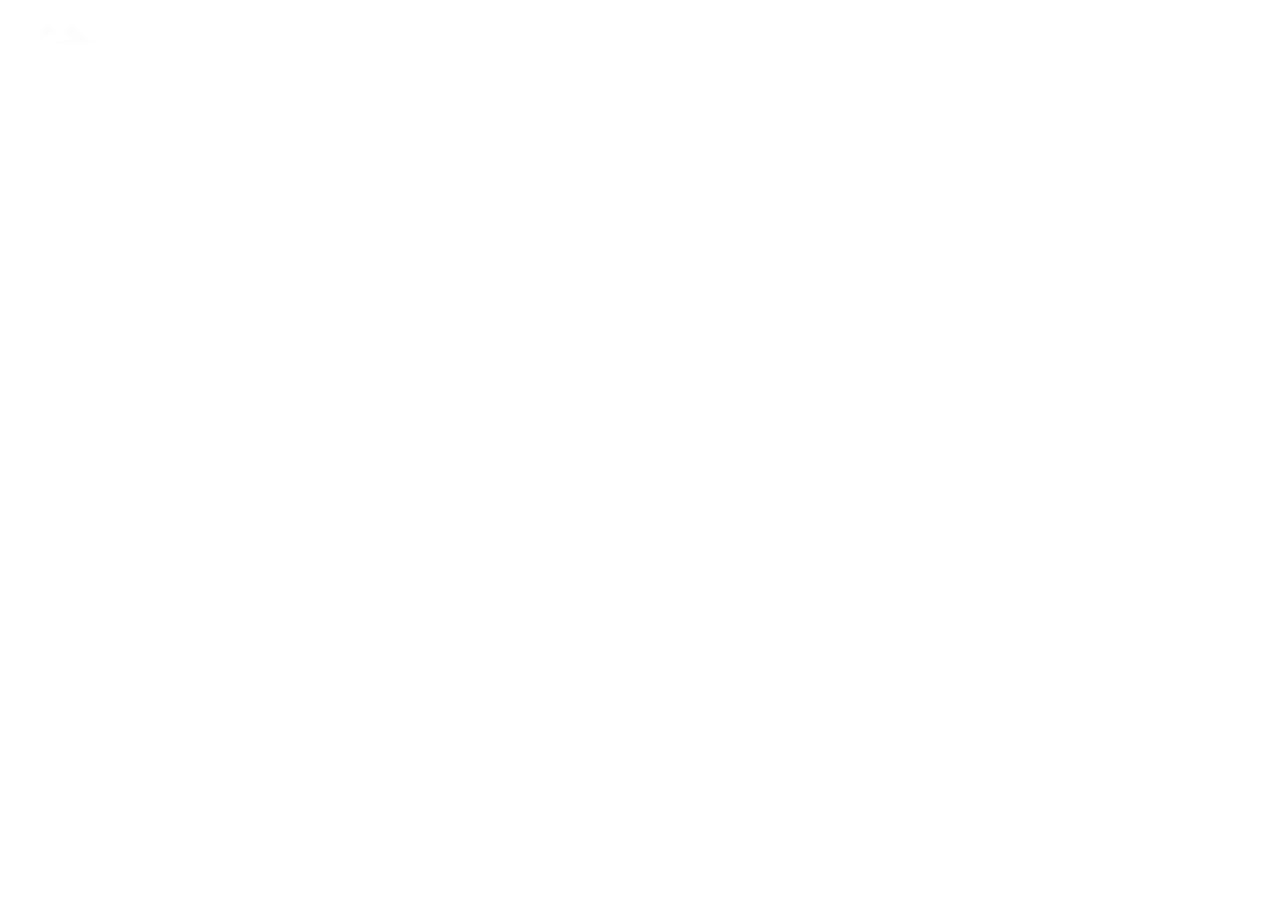
==== index.html @ 37aeb944 "feat(index): proba" ====
<!DOCTYPE html>
<html lang="en">
<head>
    <meta charset="UTF-8">
    <title>РумТимбет</title>
    <link rel="stylesheet" href="./style.css">
</head>
<body>
<section class="header-start-info">
    <header>
        <div class="header-container">
            <div class="header-logo">
                <img src="./assets/header/logo.svg" alt="РумТимбет Лого">
            </div>
        </div>
    </header>
<!--    <div class="start-info">-->
<!--        <div class="start-info-container">-->
<!--            <h1></h1>-->
<!--            <button></button>-->
<!--        </div>-->
<!--    </div>-->
</section>
</body>
</html>
---- style.css ----
* {
    margin: 0;
    padding: 0;
    box-sizing: border-box;
}

body {
    background-color: #fff;
    color: #0f1111;
    overflow: hidden;
}

@media screen and (min-width: 390px) {
    .header-start-info {
        background-image: url('./assets/header/background.svg');
        height: 600px;
        padding: 0 16px;
        width: 100%; /* Используйте % вместо фиксированной ширины */
        max-width: 390px; /* Это установит максимальную ширину в 390px */
    }

    .header-logo{
        padding: 20px 0 0;
    }
}
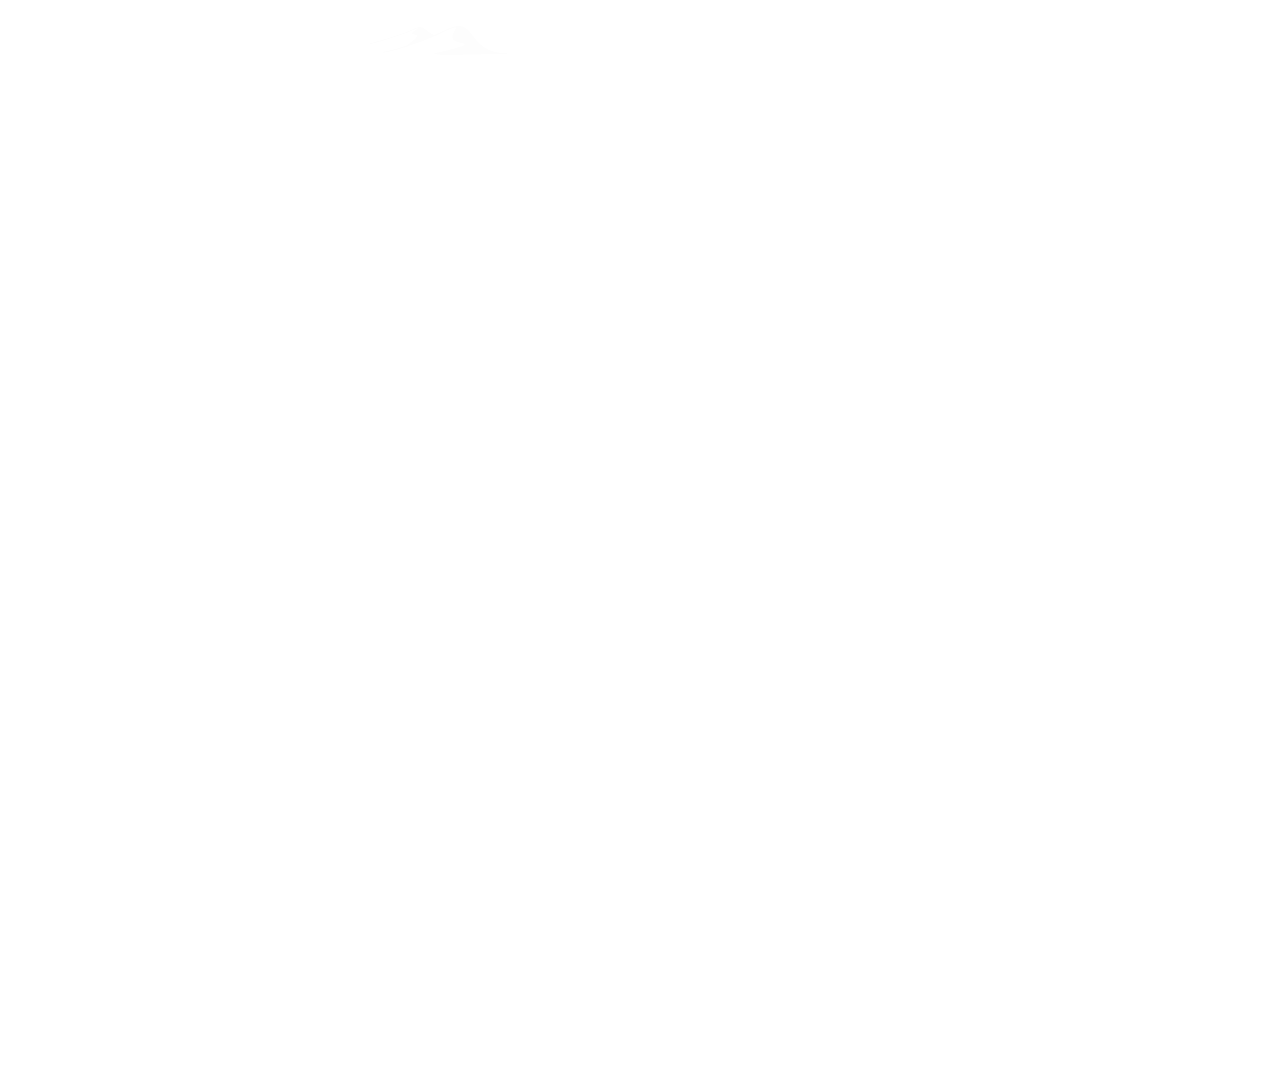
==== commit 31b137ee: "feat(index): add background" ====
--- a/index.html
+++ b/index.html
@@ -4,6 +4,9 @@
     <meta charset="UTF-8">
     <title>РумТимбет</title>
     <link rel="stylesheet" href="./style.css">
+    <link rel="preconnect" href="https://fonts.googleapis.com">
+    <link rel="preconnect" href="https://fonts.gstatic.com" crossorigin>
+    <link href="https://fonts.googleapis.com/css2?family=Nunito+Sans:ital,opsz,wght@0,6..12,200..1000;1,6..12,200..1000&display=swap" rel="stylesheet">
 </head>
 <body>
 <section class="header-start-info">
@@ -11,6 +14,19 @@
         <div class="header-container">
             <div class="header-logo">
                 <img src="./assets/header/logo.svg" alt="РумТимбет Лого">
+            </div>
+            <nav class="navbar-list-container">
+                <ul class="navbar-list">
+                    <li><a href="#">Главная</a></li>
+                    <li><a href="#">Про гида</a></li>
+                    <li><a href="#">Программа тура</a></li>
+                    <li><a href="#">Стоимость</a></li>
+                    <li><a href="#">Блог</a></li>
+                    <li><a href="#">Контакты</a></li>
+                </ul>
+            </nav>
+            <div>
+
             </div>
         </div>
     </header>
--- a/style.css
+++ b/style.css
@@ -8,18 +8,40 @@
     background-color: #fff;
     color: #0f1111;
     overflow: hidden;
+    height: 1080px;
+    width: 1920px;
 }
 
-@media screen and (min-width: 390px) {
     .header-start-info {
         background-image: url('./assets/header/background.svg');
-        height: 600px;
-        padding: 0 16px;
-        width: 100%; /* Используйте % вместо фиксированной ширины */
-        max-width: 390px; /* Это установит максимальную ширину в 390px */
+        height: 100vh;
+        padding: 0 370px;
+        width: 100%;
+    }
+
+    .header-container{
+        display: flex;
     }
 
     .header-logo{
-        padding: 20px 0 0;
+        padding-top: 16px;
+        margin-right: 200px;
     }
-}
+
+    .navbar-list-container ul li{
+        padding: 23px 12px;
+        list-style-type: none;
+
+    }
+
+    .navbar-list-container ul li a{
+        text-decoration: none;
+        color: #ffffff;
+        font-family: "Nunito Sans", sans-serif;
+    }
+
+    ul.navbar-list{
+        display: flex;
+    }
+
+
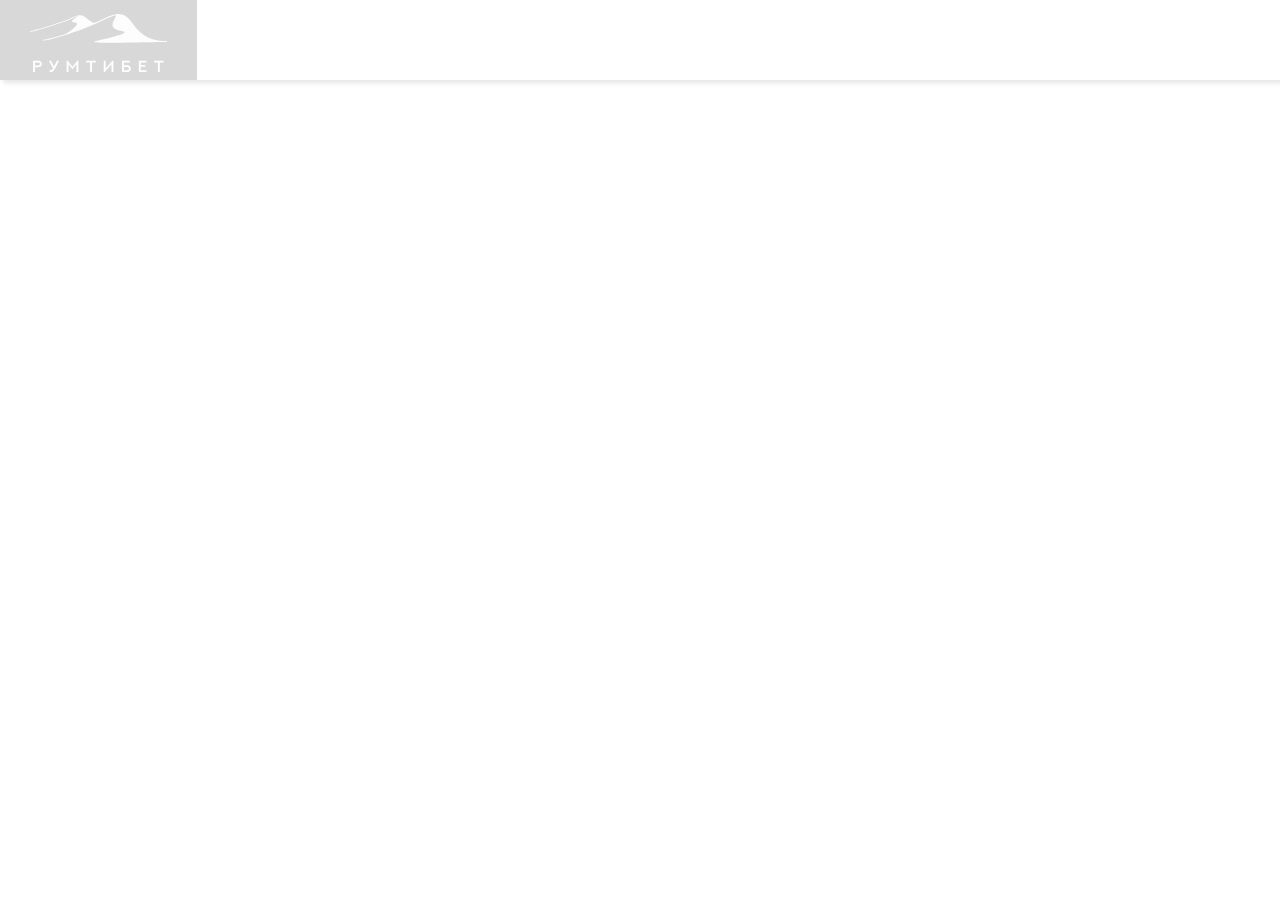
==== commit a9c27dd6: "feat(index): add header" ====
--- a/index.html
+++ b/index.html
@@ -1,41 +1,56 @@
 <!DOCTYPE html>
-<html lang="en">
+<html lang="en" xmlns="http://www.w3.org/1999/html">
 <head>
     <meta charset="UTF-8">
+    <meta http-equiv="X-UA-Compatible" content="IE=edge">
+    <meta name="viewport" content="width=device-width, initial-scale=1.0">
+    <link rel="stylesheet" href="style.css">
     <title>РумТимбет</title>
-    <link rel="stylesheet" href="./style.css">
-    <link rel="preconnect" href="https://fonts.googleapis.com">
-    <link rel="preconnect" href="https://fonts.gstatic.com" crossorigin>
-    <link href="https://fonts.googleapis.com/css2?family=Nunito+Sans:ital,opsz,wght@0,6..12,200..1000;1,6..12,200..1000&display=swap" rel="stylesheet">
 </head>
 <body>
-<section class="header-start-info">
-    <header>
-        <div class="header-container">
-            <div class="header-logo">
-                <img src="./assets/header/logo.svg" alt="РумТимбет Лого">
-            </div>
-            <nav class="navbar-list-container">
-                <ul class="navbar-list">
-                    <li><a href="#">Главная</a></li>
-                    <li><a href="#">Про гида</a></li>
-                    <li><a href="#">Программа тура</a></li>
-                    <li><a href="#">Стоимость</a></li>
-                    <li><a href="#">Блог</a></li>
-                    <li><a href="#">Контакты</a></li>
-                </ul>
-            </nav>
-            <div>
+<nav>
+    <ul class="sidebar">
+        <li onclick=hideSidebar()><a href="#">
+            <svg xmlns="http://www.w3.org/2000/svg" height="24px" viewBox="0 -960 960 960" width="24px" fill="#e8eaed"><path d="m256-200-56-56 224-224-224-224 56-56 224 224 224-224 56 56-224 224 224 224-56 56-224-224-224 224Z"/></svg>
+        </a></li>
+        <li><a href="#">Главная</a></li>
+        <li><a href="#">Про гида</a></li>
+        <li><a href="#">Программа тура</a></li>
+        <li><a href="#">Стоимость</a></li>
+        <li><a href="#">Блог</a></li>
+        <li><a href="#">Контакты</a></li>
+    </ul>
+    <ul>
+        <li><a href="#">
+            <svg width="137" height="72" viewBox="0 0 137 72" fill="none" xmlns="http://www.w3.org/2000/svg">
+                <path d="M4.96094 61.5078H8.10156C8.59375 61.5078 8.84375 61.4688 9.07031 61.375C9.60156 61.1562 10.0078 60.6875 10.0078 60.0312C10.0078 59.3828 9.61719 58.9062 9.07031 58.6797C8.84375 58.5859 8.60156 58.5391 8.09375 58.5391H4.96094V61.5078ZM4.96094 68H3.09375V56.7969H8.32812C9.19531 56.7969 9.76562 56.9453 10.25 57.2266C11.2188 57.75 11.8516 58.7578 11.8516 60.0234C11.8516 61.2578 11.2188 62.2812 10.2422 62.8125C9.75781 63.0859 9.19531 63.2422 8.32812 63.2422H4.96094V68ZM18.8687 56.7969H20.9547L24.0016 62.5391L26.9547 56.7969H29.0406L24.7359 64.8984C24.2047 65.8984 23.8609 66.4922 23.3609 67.0156C22.7828 67.6094 22.0797 68.0234 21.1422 68.0234C20.4781 68.0234 19.8297 67.8125 19.2672 67.4219L20.2203 65.8359C20.5016 66.0391 20.8297 66.1484 21.1656 66.1484C21.8219 66.1484 22.2203 65.7578 22.7281 64.8438C22.7359 64.8125 22.9859 64.3672 22.9859 64.3672L18.8687 56.7969ZM36.6281 56.7969H37.6359L42.4875 62.6328L47.3312 56.7969H48.3469V68H46.4719V60.3516L42.4875 65.2188L38.4953 60.3516V68H36.6281V56.7969ZM56.325 56.7891H65.7938V58.5391H61.9891V68H60.1141V58.5391H56.325V56.7891ZM81.5609 68V60.1797L74.7797 68H73.7641V56.7969H75.6391V64.6094C77.8969 62.0078 80.1547 59.3984 82.4203 56.7969H83.4359V68H81.5609ZM100.773 64.6719C100.773 65.9844 100.117 67.0234 99.1172 67.5703C98.625 67.8438 98.0391 68 97.1641 68H92.0312V56.7969H99.7578V58.5391H93.8984V61.3516H97.1641C98.0391 61.3516 98.625 61.5078 99.1094 61.7891C100.117 62.3281 100.773 63.3984 100.773 64.6719ZM98.9219 64.6719C98.9219 63.9688 98.5 63.4609 97.9375 63.2188C97.7031 63.125 97.4453 63.0781 96.9453 63.0781H93.8984V66.2656H96.9375C97.4531 66.2656 97.7109 66.2188 97.9375 66.1172C98.5078 65.8828 98.9219 65.3672 98.9219 64.6719ZM108.853 56.7969H116.502V58.5312H110.728V60.9922H115.205V62.7109H110.728V66.2656H116.502V68H108.853V56.7969ZM124.097 56.7891H133.566V58.5391H129.761V68H127.886V58.5391H124.097V56.7891Z" fill="white"/>
+                <mask id="mask0_1_165" style="mask-type:luminance" maskUnits="userSpaceOnUse" x="0" y="0" width="137" height="48">
+                    <path d="M137 0H0V48H137V0Z" fill="white"/>
+                </mask>
+                <g mask="url(#mask0_1_165)">
+                    <path d="M0.153499 27.9142C0.397899 27.8562 24.8152 22.0349 43.1998 13.8808C45.2449 12.9738 46.9008 12.4361 48.2956 12.1827C46.7329 13.7573 37.54 17.6827 44.882 18.3783C51.6186 19.0172 40.5214 27.0108 35.4343 29.917C22.0532 34.1597 13.3687 35.8259 13.2126 35.8555L13.3967 36.8371C13.4423 36.8284 14.2201 36.6793 15.6276 36.3679C23.0039 34.7354 47.7648 28.6221 76.1721 14.6517C80.1558 12.6925 83.4072 11.606 86.1436 11.2028C85.3414 15.3186 76.0532 24.42 90.8867 26.7182C104.416 28.8142 77.2846 34.1361 67.1729 36.8458C65.7145 37.2367 64.6097 37.5733 64.0327 37.8377C59.5683 39.8854 111.467 38.0435 134.676 37.9502C135.433 37.9769 136.206 37.9922 137 37.9922V36.9933C116.27 36.9933 108.928 27.5136 103.028 19.8966C96.8975 11.9809 92.0551 5.72774 75.7316 13.7553C71.9386 15.6195 68.1041 17.3982 64.2312 19.0902C60.8086 17.8722 58.7358 16.1204 56.9198 14.5827C53.5385 11.7195 51.0952 9.65046 42.9304 13.2725C24.6028 21.4006 0.243734 27.2086 0 27.2662L0.153499 27.9142Z" fill="#FDFDFD"/>
+                </g>
+            </svg>
+        </a></li>
+        <li class="hideOnMobile"><a href="#">Главная</a></li>
+        <li class="hideOnMobile"><a href="#">Про гида</a></li>
+        <li class="hideOnMobile"><a href="#">Программа тура</a></li>
+        <li class="hideOnMobile"><a href="#">Стоимость</a></li>
+        <li class="hideOnMobile"><a href="#">Блог</a></li>
+        <li class="hideOnMobile"><a href="#">Контакты</a></li>
+        <li class="menu-button" onclick=showSidebar()><a href="#"><svg xmlns="http://www.w3.org/2000/svg" height="26px" viewBox="0 -960 960 960" width="26px" fill="#e8eaed"><path d="M120-240v-80h720v80H120Zm0-200v-80h720v80H120Zm0-200v-80h720v80H120Z"/></svg></a></li>
+    </ul>
+</nav>
 
-            </div>
-        </div>
-    </header>
-<!--    <div class="start-info">-->
-<!--        <div class="start-info-container">-->
-<!--            <h1></h1>-->
-<!--            <button></button>-->
-<!--        </div>-->
-<!--    </div>-->
-</section>
+<script>
+    function showSidebar(){
+        const sidebar = document.querySelector('.sidebar');
+        sidebar.style.display = 'flex';
+    }
+    function hideSidebar(){
+        const sidebar = document.querySelector('.sidebar');
+        sidebar.style.display = 'none';
+    }
+</script>
 </body>
-</html>+</html>
--- a/style.css
+++ b/style.css
@@ -1,47 +1,78 @@
-* {
+*{
     margin: 0;
     padding: 0;
-    box-sizing: border-box;
 }
+body{
+    min-height: 100vh;
+    background-image: url("back.svg");
+    background-size: cover;
+    background-repeat: no-repeat;
+    background-position: center;
+    font-family: 'Segoe UI', Tahoma, Geneva, Verdana, sans-serif;
+}
+nav{
+    background-color: rgba(255, 255, 255, 0);
+    box-shadow: 3px 3px 5px rgba(0, 0, 0, 0.1);
 
-body {
-    background-color: #fff;
-    color: #0f1111;
-    overflow: hidden;
-    height: 1080px;
-    width: 1920px;
 }
-
-    .header-start-info {
-        background-image: url('./assets/header/background.svg');
-        height: 100vh;
-        padding: 0 370px;
-        width: 100%;
+nav ul{
+    width: 100%;
+    list-style: none;
+    display: flex;
+    justify-content: flex-end;
+    align-items: center;
+}
+nav li{
+    height: 80px;
+}
+nav a{
+    height: 100%;
+    padding: 0 30px;
+    text-decoration: none;
+    display: flex;
+    align-items: center;
+    color: white;
+}
+nav a:hover{
+    background-color: rgba(70, 70, 70, 0.21);
+}
+nav li:first-child{
+    margin-right: auto;
+}
+.sidebar{
+    position: fixed;
+    top: 0;
+    left: 0;
+    height: 100vh;
+    width: 250px;
+    z-index: 999;
+    background-color: #1A3E3E;
+    backdrop-filter: blur(10px);
+    box-shadow: -10px 0 10px rgba(0, 0, 0, 0.1);
+    display: none;
+    flex-direction: column;
+    align-items: flex-start;
+    justify-content: flex-start;
+}
+.sidebar li{
+    width: 100%;
+}
+.sidebar a{
+    width: 100%;
+}
+.menu-button{
+    display: none;
+}
+@media (max-width: 800px){
+    .hideOnMobile{
+        display: none;
     }
-
-    .header-container{
-        display: flex;
+    .menu-button{
+        display: block;
     }
-
-    .header-logo{
-        padding-top: 16px;
-        margin-right: 200px;
+}
+@media (max-width: 400px){
+    .sidebar{
+        width: 100%
     }
-
-    .navbar-list-container ul li{
-        padding: 23px 12px;
-        list-style-type: none;
-
-    }
-
-    .navbar-list-container ul li a{
-        text-decoration: none;
-        color: #ffffff;
-        font-family: "Nunito Sans", sans-serif;
-    }
-
-    ul.navbar-list{
-        display: flex;
-    }
-
-
+}
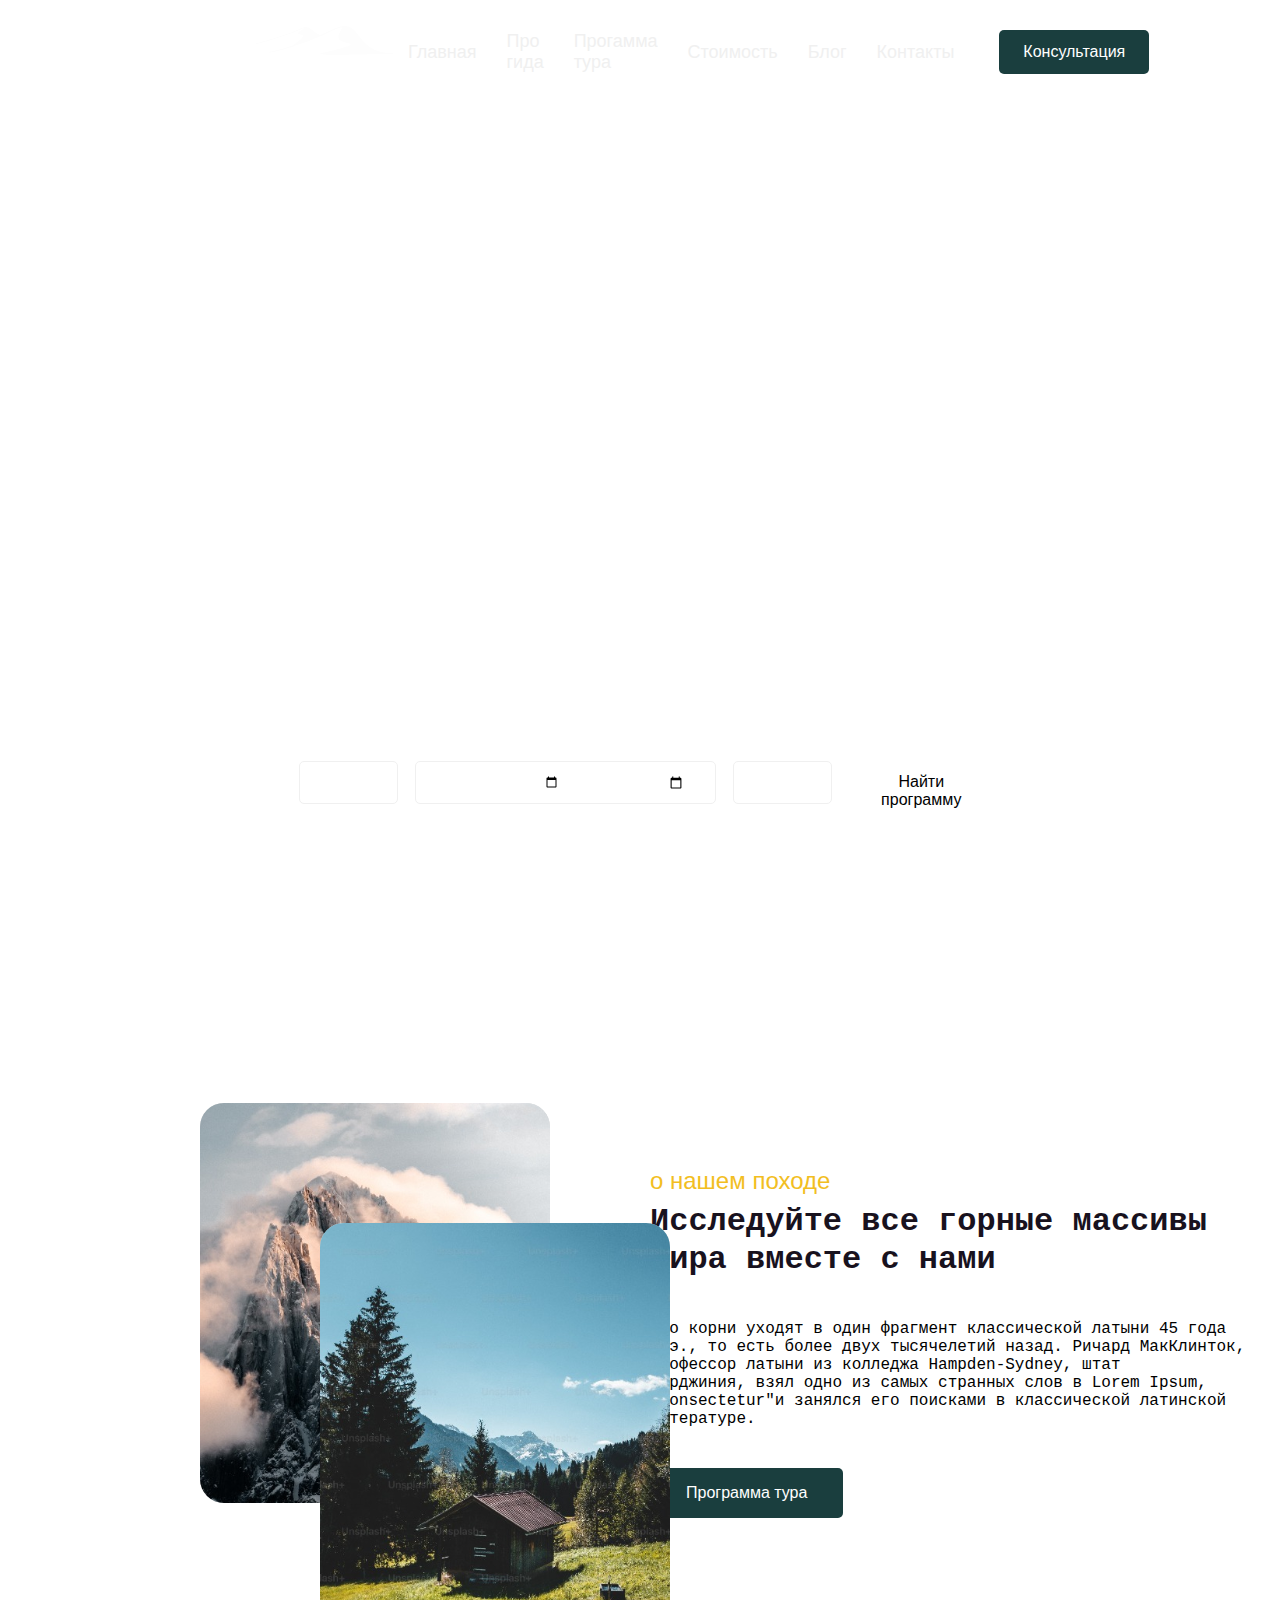
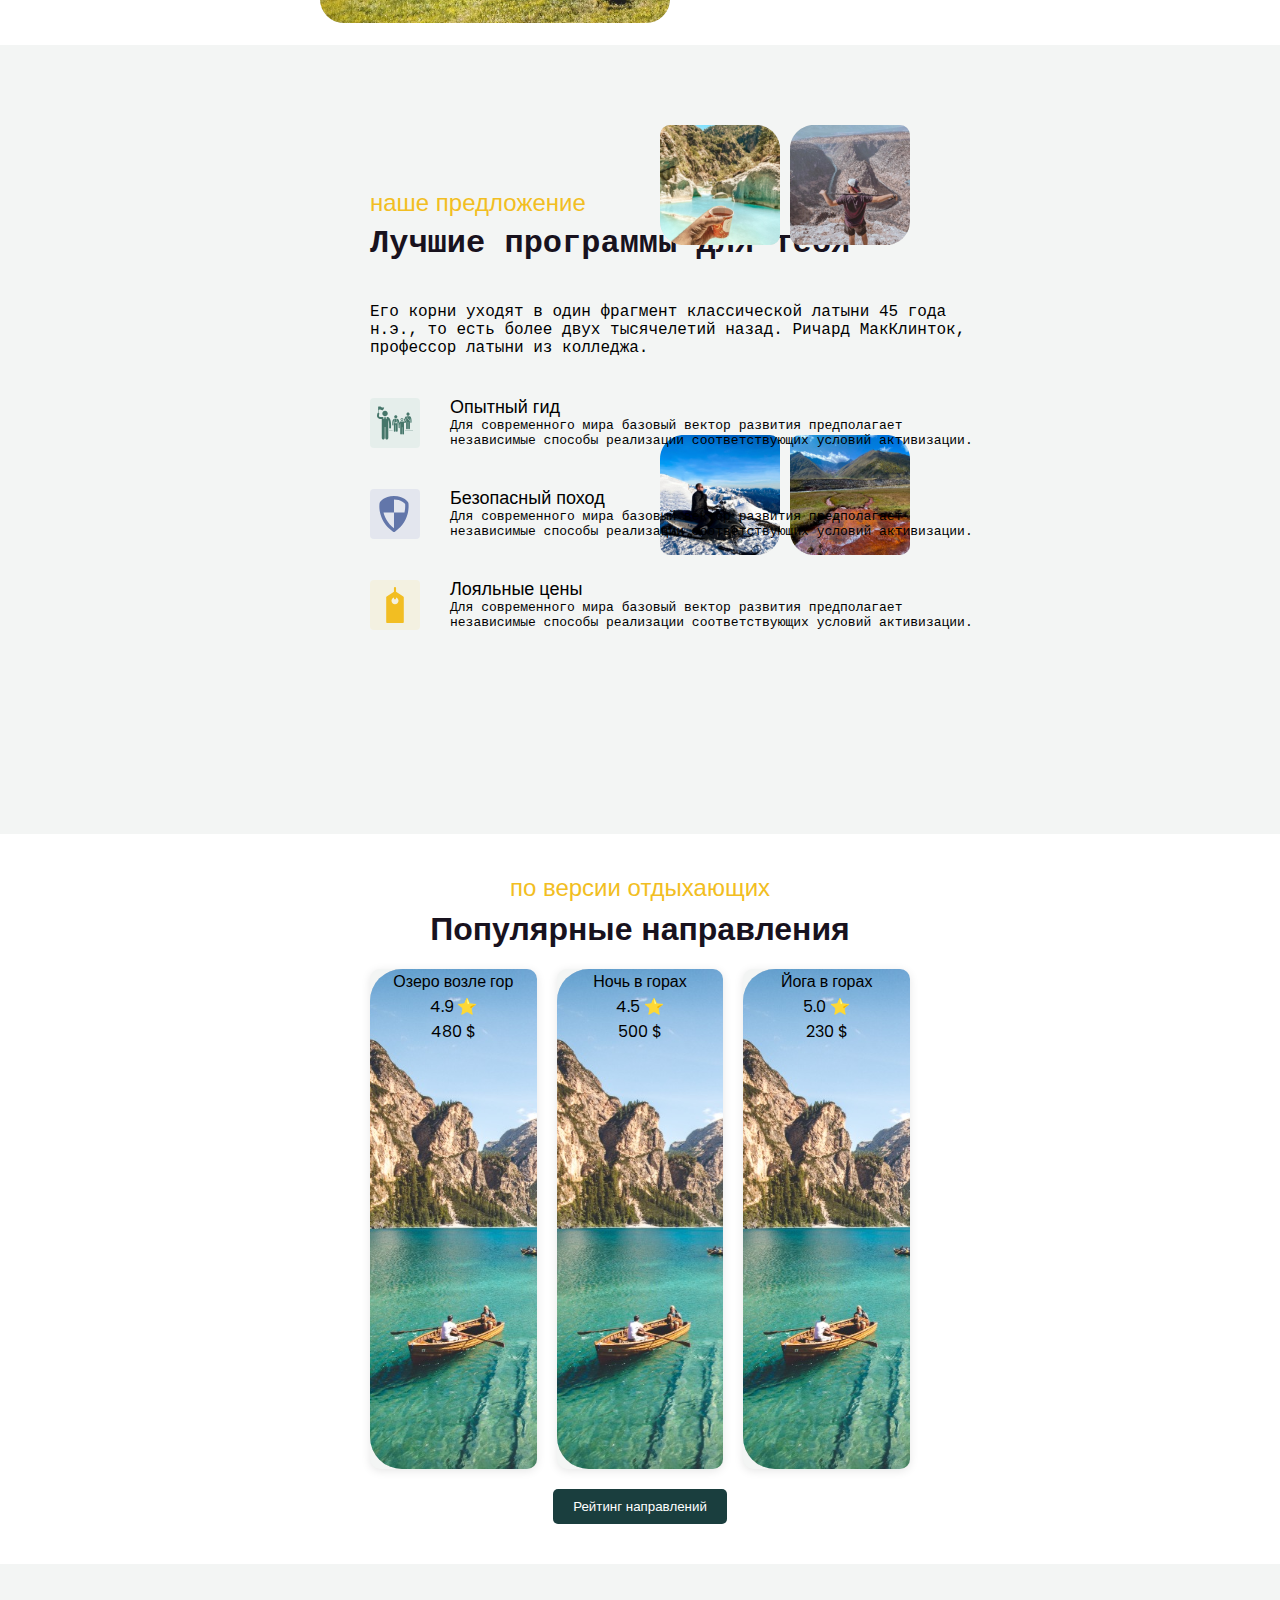
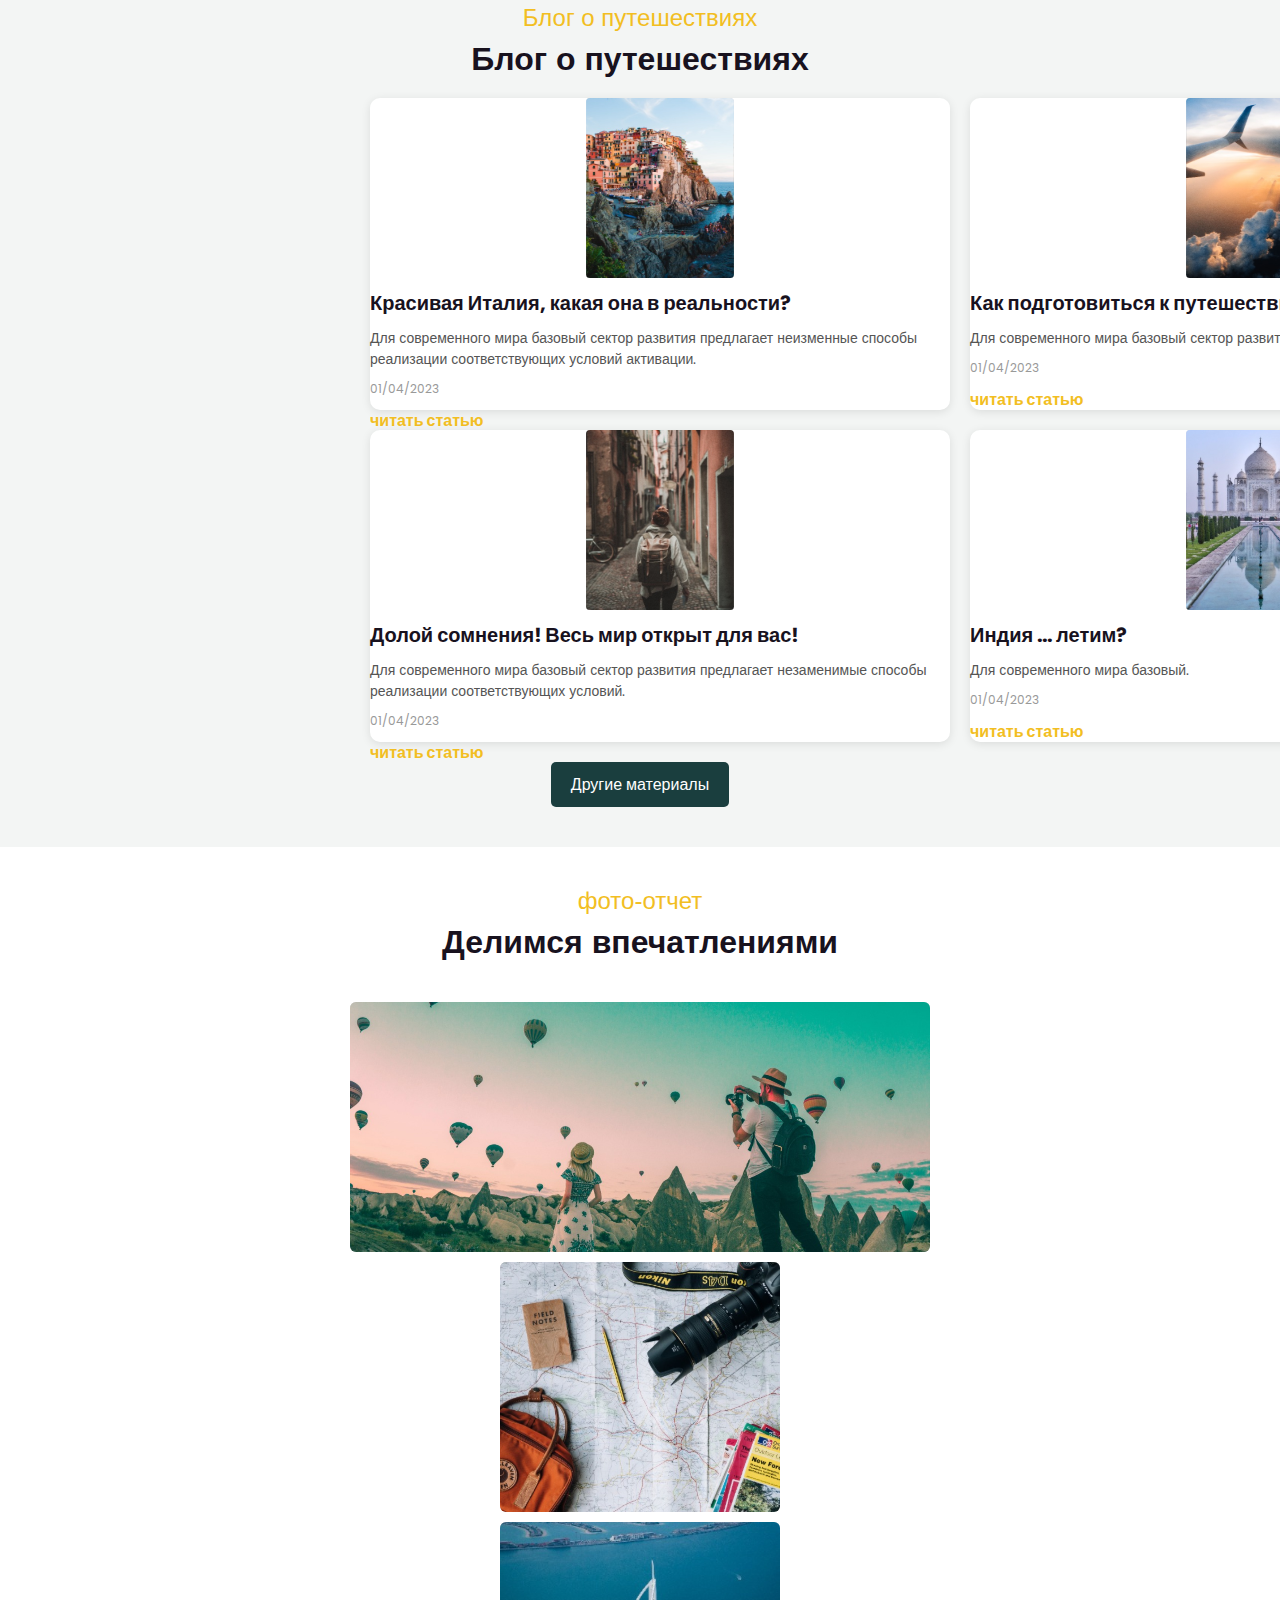
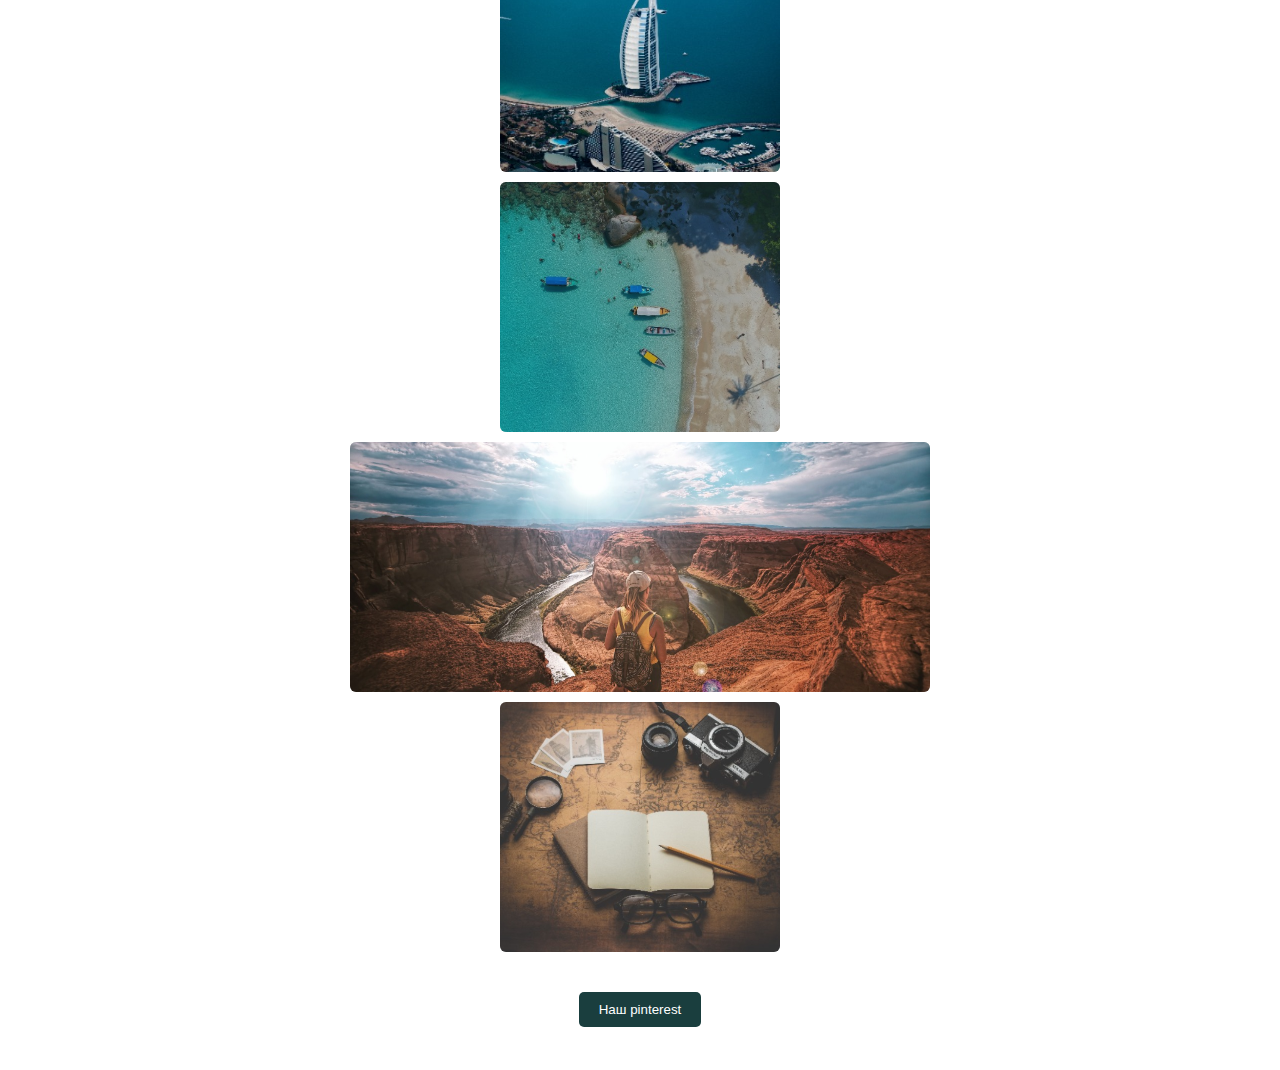
==== commit 1d303c30: "feat: add 5 block" ====
--- a/index.html
+++ b/index.html
@@ -8,49 +8,208 @@
     <title>РумТимбет</title>
 </head>
 <body>
-<nav>
-    <ul class="sidebar">
-        <li onclick=hideSidebar()><a href="#">
-            <svg xmlns="http://www.w3.org/2000/svg" height="24px" viewBox="0 -960 960 960" width="24px" fill="#e8eaed"><path d="m256-200-56-56 224-224-224-224 56-56 224 224 224-224 56 56-224 224 224 224-56 56-224-224-224 224Z"/></svg>
-        </a></li>
-        <li><a href="#">Главная</a></li>
-        <li><a href="#">Про гида</a></li>
-        <li><a href="#">Программа тура</a></li>
-        <li><a href="#">Стоимость</a></li>
-        <li><a href="#">Блог</a></li>
-        <li><a href="#">Контакты</a></li>
-    </ul>
-    <ul>
-        <li><a href="#">
-            <svg width="137" height="72" viewBox="0 0 137 72" fill="none" xmlns="http://www.w3.org/2000/svg">
-                <path d="M4.96094 61.5078H8.10156C8.59375 61.5078 8.84375 61.4688 9.07031 61.375C9.60156 61.1562 10.0078 60.6875 10.0078 60.0312C10.0078 59.3828 9.61719 58.9062 9.07031 58.6797C8.84375 58.5859 8.60156 58.5391 8.09375 58.5391H4.96094V61.5078ZM4.96094 68H3.09375V56.7969H8.32812C9.19531 56.7969 9.76562 56.9453 10.25 57.2266C11.2188 57.75 11.8516 58.7578 11.8516 60.0234C11.8516 61.2578 11.2188 62.2812 10.2422 62.8125C9.75781 63.0859 9.19531 63.2422 8.32812 63.2422H4.96094V68ZM18.8687 56.7969H20.9547L24.0016 62.5391L26.9547 56.7969H29.0406L24.7359 64.8984C24.2047 65.8984 23.8609 66.4922 23.3609 67.0156C22.7828 67.6094 22.0797 68.0234 21.1422 68.0234C20.4781 68.0234 19.8297 67.8125 19.2672 67.4219L20.2203 65.8359C20.5016 66.0391 20.8297 66.1484 21.1656 66.1484C21.8219 66.1484 22.2203 65.7578 22.7281 64.8438C22.7359 64.8125 22.9859 64.3672 22.9859 64.3672L18.8687 56.7969ZM36.6281 56.7969H37.6359L42.4875 62.6328L47.3312 56.7969H48.3469V68H46.4719V60.3516L42.4875 65.2188L38.4953 60.3516V68H36.6281V56.7969ZM56.325 56.7891H65.7938V58.5391H61.9891V68H60.1141V58.5391H56.325V56.7891ZM81.5609 68V60.1797L74.7797 68H73.7641V56.7969H75.6391V64.6094C77.8969 62.0078 80.1547 59.3984 82.4203 56.7969H83.4359V68H81.5609ZM100.773 64.6719C100.773 65.9844 100.117 67.0234 99.1172 67.5703C98.625 67.8438 98.0391 68 97.1641 68H92.0312V56.7969H99.7578V58.5391H93.8984V61.3516H97.1641C98.0391 61.3516 98.625 61.5078 99.1094 61.7891C100.117 62.3281 100.773 63.3984 100.773 64.6719ZM98.9219 64.6719C98.9219 63.9688 98.5 63.4609 97.9375 63.2188C97.7031 63.125 97.4453 63.0781 96.9453 63.0781H93.8984V66.2656H96.9375C97.4531 66.2656 97.7109 66.2188 97.9375 66.1172C98.5078 65.8828 98.9219 65.3672 98.9219 64.6719ZM108.853 56.7969H116.502V58.5312H110.728V60.9922H115.205V62.7109H110.728V66.2656H116.502V68H108.853V56.7969ZM124.097 56.7891H133.566V58.5391H129.761V68H127.886V58.5391H124.097V56.7891Z" fill="white"/>
-                <mask id="mask0_1_165" style="mask-type:luminance" maskUnits="userSpaceOnUse" x="0" y="0" width="137" height="48">
-                    <path d="M137 0H0V48H137V0Z" fill="white"/>
-                </mask>
-                <g mask="url(#mask0_1_165)">
-                    <path d="M0.153499 27.9142C0.397899 27.8562 24.8152 22.0349 43.1998 13.8808C45.2449 12.9738 46.9008 12.4361 48.2956 12.1827C46.7329 13.7573 37.54 17.6827 44.882 18.3783C51.6186 19.0172 40.5214 27.0108 35.4343 29.917C22.0532 34.1597 13.3687 35.8259 13.2126 35.8555L13.3967 36.8371C13.4423 36.8284 14.2201 36.6793 15.6276 36.3679C23.0039 34.7354 47.7648 28.6221 76.1721 14.6517C80.1558 12.6925 83.4072 11.606 86.1436 11.2028C85.3414 15.3186 76.0532 24.42 90.8867 26.7182C104.416 28.8142 77.2846 34.1361 67.1729 36.8458C65.7145 37.2367 64.6097 37.5733 64.0327 37.8377C59.5683 39.8854 111.467 38.0435 134.676 37.9502C135.433 37.9769 136.206 37.9922 137 37.9922V36.9933C116.27 36.9933 108.928 27.5136 103.028 19.8966C96.8975 11.9809 92.0551 5.72774 75.7316 13.7553C71.9386 15.6195 68.1041 17.3982 64.2312 19.0902C60.8086 17.8722 58.7358 16.1204 56.9198 14.5827C53.5385 11.7195 51.0952 9.65046 42.9304 13.2725C24.6028 21.4006 0.243734 27.2086 0 27.2662L0.153499 27.9142Z" fill="#FDFDFD"/>
-                </g>
+<section class="main-section">
+    <nav>
+        <input type="checkbox" id="sidebar-active">
+        <label for="sidebar-active" class="open-sidebar-button">
+            <svg xmlns="http://www.w3.org/2000/svg" height="32px" viewBox="0 -960 960 960" width="32px" fill="#000">
+                <path d="M120-240v-80h720v80H120Zm0-200v-80h720v80H120Zm0-200v-80h720v80H120Z"/>
             </svg>
-        </a></li>
-        <li class="hideOnMobile"><a href="#">Главная</a></li>
-        <li class="hideOnMobile"><a href="#">Про гида</a></li>
-        <li class="hideOnMobile"><a href="#">Программа тура</a></li>
-        <li class="hideOnMobile"><a href="#">Стоимость</a></li>
-        <li class="hideOnMobile"><a href="#">Блог</a></li>
-        <li class="hideOnMobile"><a href="#">Контакты</a></li>
-        <li class="menu-button" onclick=showSidebar()><a href="#"><svg xmlns="http://www.w3.org/2000/svg" height="26px" viewBox="0 -960 960 960" width="26px" fill="#e8eaed"><path d="M120-240v-80h720v80H120Zm0-200v-80h720v80H120Zm0-200v-80h720v80H120Z"/></svg></a></li>
-    </ul>
-</nav>
-
-<script>
-    function showSidebar(){
-        const sidebar = document.querySelector('.sidebar');
-        sidebar.style.display = 'flex';
-    }
-    function hideSidebar(){
-        const sidebar = document.querySelector('.sidebar');
-        sidebar.style.display = 'none';
-    }
-</script>
+        </label>
+
+        <div class="links-container">
+            <label for="sidebar-active" class="close-sidebar-button">
+                <svg xmlns="http://www.w3.org/2000/svg" height="32px" viewBox="0 -960 960 960" width="32px" fill="#000">
+                    <path d="m256-200-56-56 224-224-224-224 56-56 224 224 224-224 56 56-224 224 224 224-56 56-224-224-224 224Z"/>
+                </svg>
+            </label>
+
+            <a class="home-link" href="#">
+                <svg width="137" height="72" viewBox="0 0 137 72" fill="none" xmlns="http://www.w3.org/2000/svg">
+                    <path d="M4.96094 61.5078H8.10156C8.59375 61.5078 8.84375 61.4688 9.07031 61.375C9.60156 61.1562 10.0078 60.6875 10.0078 60.0312C10.0078 59.3828 9.61719 58.9062 9.07031 58.6797C8.84375 58.5859 8.60156 58.5391 8.09375 58.5391H4.96094V61.5078ZM4.96094 68H3.09375V56.7969H8.32812C9.19531 56.7969 9.76562 56.9453 10.25 57.2266C11.2188 57.75 11.8516 58.7578 11.8516 60.0234C11.8516 61.2578 11.2188 62.2812 10.2422 62.8125C9.75781 63.0859 9.19531 63.2422 8.32812 63.2422H4.96094V68ZM18.8687 56.7969H20.9547L24.0016 62.5391L26.9547 56.7969H29.0406L24.7359 64.8984C24.2047 65.8984 23.8609 66.4922 23.3609 67.0156C22.7828 67.6094 22.0797 68.0234 21.1422 68.0234C20.4781 68.0234 19.8297 67.8125 19.2672 67.4219L20.2203 65.8359C20.5016 66.0391 20.8297 66.1484 21.1656 66.1484C21.8219 66.1484 22.2203 65.7578 22.7281 64.8438C22.7359 64.8125 22.9859 64.3672 22.9859 64.3672L18.8687 56.7969ZM36.6281 56.7969H37.6359L42.4875 62.6328L47.3312 56.7969H48.3469V68H46.4719V60.3516L42.4875 65.2188L38.4953 60.3516V68H36.6281V56.7969ZM56.325 56.7891H65.7938V58.5391H61.9891V68H60.1141V58.5391H56.325V56.7891ZM81.5609 68V60.1797L74.7797 68H73.7641V56.7969H75.6391V64.6094C77.8969 62.0078 80.1547 59.3984 82.4203 56.7969H83.4359V68H81.5609ZM100.773 64.6719C100.773 65.9844 100.117 67.0234 99.1172 67.5703C98.625 67.8438 98.0391 68 97.1641 68H92.0312V56.7969H99.7578V58.5391H93.8984V61.3516H97.1641C98.0391 61.3516 98.625 61.5078 99.1094 61.7891C100.117 62.3281 100.773 63.3984 100.773 64.6719ZM98.9219 64.6719C98.9219 63.9688 98.5 63.4609 97.9375 63.2188C97.7031 63.125 97.4453 63.0781 96.9453 63.0781H93.8984V66.2656H96.9375C97.4531 66.2656 97.7109 66.2188 97.9375 66.1172C98.5078 65.8828 98.9219 65.3672 98.9219 64.6719ZM108.853 56.7969H116.502V58.5312H110.728V60.9922H115.205V62.7109H110.728V66.2656H116.502V68H108.853V56.7969ZM124.097 56.7891H133.566V58.5391H129.761V68H127.886V58.5391H124.097V56.7891Z" fill="white"/>
+                    <mask id="mask0_1_165" style="mask-type:luminance" maskUnits="userSpaceOnUse" x="0" y="0" width="137" height="48">
+                        <path d="M137 0H0V48H137V0Z" fill="white"/>
+                    </mask>
+                    <g mask="url(#mask0_1_165)">
+                        <path d="M0.153499 27.9142C0.397899 27.8562 24.8152 22.0349 43.1998 13.8808C45.2449 12.9738 46.9008 12.4361 48.2956 12.1827C46.7329 13.7573 37.54 17.6827 44.882 18.3783C51.6186 19.0172 40.5214 27.0108 35.4343 29.917C22.0532 34.1597 13.3687 35.8259 13.2126 35.8555L13.3967 36.8371C13.4423 36.8284 14.2201 36.6793 15.6276 36.3679C23.0039 34.7354 47.7648 28.6221 76.1721 14.6517C80.1558 12.6925 83.4072 11.606 86.1436 11.2028C85.3414 15.3186 76.0532 24.42 90.8867 26.7182C104.416 28.8142 77.2846 34.1361 67.1729 36.8458C65.7145 37.2367 64.6097 37.5733 64.0327 37.8377C59.5683 39.8854 111.467 38.0435 134.676 37.9502C135.433 37.9769 136.206 37.9922 137 37.9922V36.9933C116.27 36.9933 108.928 27.5136 103.028 19.8966C96.8975 11.9809 92.0551 5.72774 75.7316 13.7553C71.9386 15.6195 68.1041 17.3982 64.2312 19.0902C60.8086 17.8722 58.7358 16.1204 56.9198 14.5827C53.5385 11.7195 51.0952 9.65046 42.9304 13.2725C24.6028 21.4006 0.243734 27.2086 0 27.2662L0.153499 27.9142Z" fill="#FDFDFD"/>
+                    </g>
+                </svg>
+            </a>
+            <a href="#">Главная</a>
+            <a href="#">Про гида</a>
+            <a href="#">Прогамма тура</a>
+            <a href="#">Стоимость</a>
+            <a href="#">Блог</a>
+            <a href="#">Контакты</a>
+           <button id="header-button">Консультация</button>
+        </div>
+    </nav>
+    <div class="start-info-container">
+        <h1><pre>НАСЛАДИСЬ ПРОГУЛКОЙ В ГОРАХ
+С КОМАНДОЙ ЕДИНОМЫШЛЕННИКОВ</pre></h1>
+        <div class="search-program-container">
+            <div class="flex-row">
+                <div class="form-group">
+                    <select id="location" class="form-select" aria-label="Пример выбора по умолчанию">
+                        <option selected>Локация для тура</option>
+                        <option value="1">Великобритания</option>
+                        <option value="2">Россия</option>
+                        <option value="3">США</option>
+                    </select>
+                    <label for="location">Выберите из списка:</label>
+                </div>
+
+                <div class="form-group">
+                    <div class="form-date" id="start" class="diapason">
+                        <input placeholder="дд.мм.гг" type="date" name="trip-start"/>
+                        <input placeholder="дд.мм.гг" type="date" name="trip-start" />
+                    </div>
+                    <label for="start">Укажите диапазон:</label>
+                </div>
+
+                <div class="form-group">
+                    <select id="partner" class="form-select" aria-label="Пример выбора по умолчанию">
+                        <option selected>Участники</option>
+                        <option value="1">4</option>
+                        <option value="2">5</option>
+                        <option value="3">6</option>
+                    </select>
+                    <label for="partner">Минимум 4 человека:</label>
+                </div>
+
+                <button id="search-program-button">Найти программу</button>
+            </div>
+        </div>
+
+    </div>
+</section>
+<section class="about-our-trip">
+    <div class="container">
+        <div class="about-image-container">
+            <img id="about-image-1" src="about-image-1.svg" alt="Фото 1">
+            <img id="about-image-2" src="about-image-2.svg" alt="Фото 2">
+        </div>
+        <div class="about-text-container">
+            <h3 class="yellow-heading">о нашем походе</h3>
+            <h2 class="black-heading"><pre>Исследуйте все горные массивы
+мира вместе с нами</pre></h2>
+            <p  class="black-paragraph"><pre>Его корни уходят в один фрагмент классической латыни 45 года
+н.э., то есть более двух тысячелетий назад. Ричард МакКлинток,
+профессор латыни из колледжа Hampden-Sydney, штат
+Вирджиния, взял одно из самых странных слов в Lorem Ipsum,
+"consectetur"и занялся его поисками в классической латинской
+литературе.</pre></p>
+            <button id="tour-program-button">Программа тура</button>
+        </div>
+    </div>
+</section>
+<section class="our-offer">
+    <div class="container">
+        <div class="our-offer-text-container">
+            <h3 class="yellow-heading">наше предложение</h3>
+            <h2 class="black-heading"><pre>Лучшие программы для тебя</pre></h2>
+            <p class="black-paragraph"><pre>Его корни уходят в один фрагмент классической латыни 45 года
+н.э., то есть более двух тысячелетий назад. Ричард МакКлинток,
+профессор латыни из колледжа.</pre></p>
+            <ul class="offer-items">
+                <li class="offer-item">
+                    <img src="list-icon-1.svg" alt="icon-list-1">
+                    <span>Опытный гид</span><br/>
+                    <pre>Для современного мира базовый вектор развития предполагает
+независимые способы реализации соответствующих условий активизации.</pre>
+                </li>
+                <li class="offer-item">
+                    <img src="list-icon-2.svg" alt="icon-list-2">
+                    <span>Безопасный поход</span><br/>
+                    <pre>Для современного мира базовый вектор развития предполагает
+независимые способы реализации соответствующих условий активизации.</pre>
+                </li>
+                <li class="offer-item">
+                    <img src="list-icon-3.svg" alt="icon-list-3">
+                    <span>Лояльные цены</span><br/>
+                    <pre>Для современного мира базовый вектор развития предполагает
+независимые способы реализации соответствующих условий активизации.</pre>
+                </li>
+            </ul>
+        </div>
+        <div class="our-offer-image-container">
+            <img id="our-offer-image-1" src="our-offer-image-1.svg" alt="Фото 1">
+            <img id="our-offer-image-2" src="our-offer-image-2.svg" alt="Фото 2">
+            <img id="our-offer-image-3" src="our-offer-image-3.svg" alt="Фото 3">
+            <img id="our-offer-image-4" src="our-offer-image-4.svg" alt="Фото 4">
+        </div>
+    </div>
+</section>
+<section class="popular-directions-container">
+    <h3  class="yellow-heading">по версии отдыхающих</h3>
+    <h2 class="black-heading">Популярные направления</h2>
+    <div class="container">
+        <div class="card" id="card-1">
+            <div>Озеро возле гор</div>
+            <div class="rating">4.9 ⭐</div>
+            <div>480 $</div>
+        </div>
+        <div class="card" id="card-2">
+            <div>Ночь в горах</div>
+            <div class="rating">4.5 ⭐</div>
+            <div>500 $</div>
+        </div>
+        <div class="card" id="card-3">
+            <div>Йога в горах</div>
+            <div class="rating">5.0 ⭐</div>
+            <div>230 $</div>
+        </div>
+    </div>
+    <button id="popular-directions-button">Рейтинг направлений</button>
+</section>
+<section class="blog">
+    <h3  class="yellow-heading">Блог о путешествиях</h3>
+    <h2 class="black-heading">Блог о путешествиях</h2>
+    <div class="blog-posts">
+        <div class="post">
+            <img src="blog-photo-1.svg" alt="Красивая Италия">
+            <h3>Красивая Италия, какая она в реальности?</h3>
+            <p>Для современного мира базовый сектор развития предлагает неизменные способы реализации соответствующих условий активации.</p>
+            <span>01/04/2023</span>
+            <a href="#">читать статью</a>
+        </div>
+        <div class="post">
+            <img src="blog-photo-2.svg" alt="Подготовка к путешествию">
+            <h3>Как подготовиться к путешествию в одиночку?</h3>
+            <p>Для современного мира базовый сектор развития предполагает.</p>
+            <span>01/04/2023</span>
+            <a href="#">читать статью</a>
+        </div>
+        <div class="post">
+            <img src="blog-photo-3.svg" alt="Долой сомнения">
+            <h3>Долой сомнения! Весь мир открыт для вас!</h3>
+            <p>Для современного мира базовый сектор развития предлагает незаменимые способы реализации соответствующих условий.</p>
+            <span>01/04/2023</span>
+            <a href="#">читать статью</a>
+        </div>
+        <div class="post">
+            <img src="blog-photo-4.svg" alt="Индия ... летим?">
+            <h3>Индия ... летим?</h3>
+            <p>Для современного мира базовый.</p>
+            <span>01/04/2023</span>
+            <a href="#">читать статью</a>
+        </div>
+    </div>
+    <a href="#" class="more-materials">Другие материалы</a>
+</section>
+<section class="photo-gallery">
+    <h3  class="yellow-heading">фото-отчет</h3>
+    <h2 class="black-heading">Делимся впечатлениями</h2>
+    <div class="gallery">
+        <img src="gallery-photo-1.svg" alt="Image 1">
+        <img src="gallery-photo-2.svg" alt="Image 2">
+        <img src="gallery-photo-3.svg" alt="Image 3">
+        <img src="gallery-photo-4.svg" alt="Image 4">
+        <img src="gallery-photo-5.svg" alt="Image 5">
+        <img src="gallery-photo-6.svg" alt="Image 6">
+    </div>
+    <button id="pinterest-button">Наш pinterest</button>
+</section>
 </body>
 </html>
+
--- a/style.css
+++ b/style.css
@@ -1,78 +1,553 @@
-*{
+@import url('https://fonts.googleapis.com/css?family=Poppins');
+@font-face {
+    font-family: 'NEXT ART Bold';
+    font-style: normal;
+    font-weight: normal;
+    src: local('NEXT ART Bold'), url('NEXT ART_Bold.woff') format('woff');
+}
+
+:root {
+    --color-1: rgba(15, 16, 22, 0);
+    --color-2: #1A3E3E;
+    --text-color: #f0f0f0;
+    --accent-color: #f2be22;
+}
+
+* {
     margin: 0;
     padding: 0;
 }
-body{
+
+html {
+    font-size: 12pt;
+    font-family: Poppins, Segoe UI, Tahoma, sans-serif;
+}
+
+body {
+    margin: 0;
+    padding: 0;
+}
+
+.main-section {
     min-height: 100vh;
     background-image: url("back.svg");
     background-size: cover;
     background-repeat: no-repeat;
     background-position: center;
-    font-family: 'Segoe UI', Tahoma, Geneva, Verdana, sans-serif;
-}
-nav{
+    padding-left: clamp(16px, 20vw, 370px);
+    padding-right: clamp(16px, 20vw, 370px);
+    height: 925px;
+}
+
+nav {
+    height: 72px;
+    background-color: var(--color-1);
+    display: flex;
+    justify-content: flex-end;
+    align-items: center;
+    padding: 16px 0;
+    font-family: 'Nunito Sans', sans-serif;
+    font-size: 18px;
+}
+
+.links-container {
+    height: 100%;
+    width: 100%;
+    display: flex;
+    flex-direction: row;
+    align-items: center;
+}
+
+nav a {
+    height: 100%;
+    padding: 0 15px;
+    display: flex;
+    align-items: center;
+    text-decoration: none;
+    color: var(--text-color);
+}
+
+nav a:hover {
+    color: var(--accent-color);
+}
+
+nav .home-link {
+    margin-right: auto;
+    padding: 0;
+}
+
+nav svg {
+    fill: var(--text-color);
+}
+
+#sidebar-active {
+    display: none;
+}
+
+.open-sidebar-button,
+.close-sidebar-button {
+    display: none;
+}
+
+#header-button {
+    height: 60%;
+    width: clamp(16px, 20vw, 157px);
+    padding: 12px 24px;
+    background-color: #1A3E3E;
+    border: none;
+    color: #ffffff;
+    font-family: "Nunito Sans", sans-serif;
+    font-weight: 500;
+    font-size: 16px;
+    margin-left: 30px;
+    border-radius: 5px;
+}
+
+.start-info-container {
+    padding-top: 416px;
+    height: auto;
+}
+
+.start-info-container h1 pre {
+    color: white;
+    font-size: 50px;
+    line-height: 80px;
+    text-align: left;
+    font-family: "NEXT ART Bold", sans-serif;
+}
+
+.search-program-container {
+    background-color: rgba(255, 255, 255, 0.2);
+    margin-top: 41px;
+    border-radius: 10px;
+    padding: 40px 43px;
+    display: flex;
+    flex-direction: column;
+    align-items: center;
+    justify-content: space-between; /* Добавлено */
+    gap: 24px; /* Оставлено */
+    color: white;
+    font-family: "Nunito Sans Bold", sans-serif;
+}
+
+.flex-row {
+    display: flex;
+    gap: 30px; /* Увеличено для более равномерного расположения */
+    align-items: flex-start;
+    justify-content: space-between; /* Равномерное распределение */
+    width: 100%;
+}
+
+.form-group {
+    display: flex;
+    flex-direction: column;
+    align-items: center;
+    justify-content: flex-start;
+    width: 100%;
+}
+
+.form-date {
+    display: flex;
+    flex-direction: row;
+    align-items: center;
+    justify-content: center;
+}
+
+.form-group select,
+.form-group .form-date,
+#search-program-button {
+    width: 100%;
+    padding: 12px;
+    border-radius: 5px;
+    border: 1px solid #f0f0f0;
     background-color: rgba(255, 255, 255, 0);
-    box-shadow: 3px 3px 5px rgba(0, 0, 0, 0.1);
-
-}
-nav ul{
+    color: white;
+    font-family: "Nunito Sans Bold", sans-serif;
+}
+
+#start input {
+    background-color: rgba(255, 255, 255, 0);
+    border: none;
+    padding-right: 5px;
+    color: white;
+}
+
+label {
+    margin-top: 8px;
+    text-align: center;
+    color: white;
+    font-family: "Nunito Sans Bold", sans-serif;
+}
+
+#search-program-button {
+    background-color: #ffffff;
+    color: #000000;
+    font-size: 16px;
+    cursor: pointer;
+    border: none;
+    transition: background-color 0.3s ease;
+}
+#search-program-button:hover {
+    background-color: var(--color-2);
+    color: #ffffff;
+    border: 1px white solid;
+}
+
+.about-our-trip {
+    margin: 0;
+    padding: 0;
+    background-color: white;
+    height: auto;
+}
+
+.about-our-trip .container {
+    margin: 0 370px;
+    padding: 178px 0 22px;
+    display: flex;
+    flex-direction: row;
+    height: 100%;
+}
+
+.about-image-container {
+    display: flex;
+    flex-direction: column;
+    align-items: center;
+    width: 50%;
+}
+#about-image-1 {
+    margin-bottom: -150px;
+    z-index: 0;
+    margin-left: -240px;
+}
+
+#about-image-2 {
+    z-index: 1;
+    margin-top: -130px;
+}
+.about-text-container {
+    width: 50%;
+    padding: 64px 0;
+}
+.yellow-heading {
+    font-weight: 400;
+    color: #f2be22;
+    font-family: "Nunito Sans Regular", sans-serif;
+    font-size: 24px;
+    margin-bottom: 8px;
+}
+.black-heading {
+    font-weight: 800;
+    color: #18121E;
+    font-family: "Nunito Sans ExtraBold", sans-serif;
+    font-size: 32px;
+    line-height: 120%;
+    margin-bottom: 40px;
+}
+.black-paragraph {
+    font-weight: 400;
+    color: #18121E;
+    font-family: "Nunito Sans Regular", sans-serif;
+    font-size: 18px;
+    line-height: 150%;
+    margin-bottom: 40px;
+}
+#tour-program-button {
+    background-color: var(--color-2);
+    padding: 16px 36px;
+    margin-top: 40px;
+    color: #ffffff;
+    font-size: 16px;
+    cursor: pointer;
+    border-radius: 5px;
+    border: none;
+    display: flex;
+    justify-content: center;
+    font-family: "Nunito Sans SemiBold", sans-serif;
+}
+#tour-program-button:hover {
+    background-color: white;
+    color: #000000;
+    border: 1px black solid;
+}
+.our-offer {
+    margin: 0;
+    padding: 0;
+    background-color: #F3F5F4;
+    height: auto;
+}
+.our-offer .container {
+    margin: 0 370px;
+    padding: 80px 0 100px;
+    display: flex;
+    flex-direction: row;
+    height: 100%;
+}
+.our-offer-text-container {
+    width: 50%;
+    padding: 64px 0;
+}
+
+.our-offer-image-container {
+    display: grid;
+    width: 50%; /* Занимает половину контейнера */
+    grid-template-columns: repeat(2, 1fr); /* 2 колонки */
+    grid-template-rows: repeat(2, 1fr); /* 2 строки */
+    gap: 10px; /* Зазор между изображениями */
+}
+
+.our-offer-image-container img {
     width: 100%;
-    list-style: none;
-    display: flex;
-    justify-content: flex-end;
-    align-items: center;
-}
-nav li{
-    height: 80px;
-}
-nav a{
-    height: 100%;
-    padding: 0 30px;
+    height: auto;
+    border-radius: 10px;
+}
+
+.offer-items {
+    list-style-type: none;
+    margin-top: 40px;
+}
+
+.offer-item {
+    font-family: "Nunito Sans Regular", sans-serif;
+    font-size: 13px;
+    position: relative; /* Делаем позицию относительной для иконки */
+    padding-left: 80px; /* Увеличено до 40px для отступа текста */
+    padding-bottom: 40px; /* Добавляем отступ между элементами списка */
+}
+
+.offer-item img {
+    position: absolute; /* Делаем иконку абсолютной относительно родителя */
+    left: 0; /* Выравниваем иконку по левому краю */
+    top: 50%; /* Выравниваем иконку по вертикали */
+    transform: translateY(-50%); /* Центрируем иконку по вертикали */
+    padding-bottom: 40px;
+}
+
+
+.offer-item span {
+    font-family: "Nunito Sans Bold", sans-serif;
+    font-size: 18px;
+}
+
+.popular-directions-container {
+    text-align: center;
+    padding: 40px 0; /* Отступы сверху и снизу для секции */
+    background-color: #ffffff; /* Белый фон для секции */
+    margin: 0 370px; /* Отступы слева и справа */
+}
+
+.popular-directions-container h2 {
+    margin-bottom: 20px; /* Отступ между заголовком и карточками */
+}
+
+.container {
+    display: flex; /* Используем Flexbox для размещения карточек */
+    justify-content: center; /* Центрируем карточки по горизонтали */
+    gap: 20px; /* Отступы между карточками */
+}
+
+.card {
+    width: 380px;
+    height: 500px;
+    background-color: #f3f5f4;
+    border-radius: 10px;
+    box-shadow: 0 2px 10px rgba(0, 0, 0, 0.1);
+    display: flex;
+    flex-direction: column;
+    align-items: center;
+}
+
+#card-1 {
+    background-image: url('popular-direction-back-1.svg');
+}
+
+#card-2 {
+    background-image: url('popular-direction-back-1.svg'); /* Укажите путь к изображению */
+}
+
+#card-3 {
+    background-image: url('popular-direction-back-1.svg'); /* Укажите путь к изображению */
+}
+
+#popular-directions-button {
+    margin-top: 20px; /* Отступ сверху для кнопки */
+    padding: 10px 20px; /* Внутренние отступы для кнопки */
+    background-color: #1A3E3E; /* Цвет фона для кнопки */
+    color: #ffffff; /* Цвет текста для кнопки */
+    border: none; /* Убираем рамку */
+    border-radius: 5px; /* Закругленные углы для кнопки */
+    cursor: pointer; /* Курсор в виде указателя */
+}
+
+#popular-directions-button:hover {
+    background-color: #f2be22; /* Цвет фона при наведении */
+}
+
+
+.blog {
+    padding: 40px 0;
+    background-color: #f3f5f4; /* Фоновый цвет для блока */
+    text-align: center;
+}
+
+.blog h2 {
+    font-size: 32px;
+    margin-bottom: 20px;
+    color: #18121E; /* Цвет заголовка */
+}
+
+.blog-posts {
+    display: grid; /* Используем grid для размещения постов */
+    grid-template-columns: repeat(2, 1fr); /* 2 колонки */
+    gap: 20px; /* Отступ между карточками */
+    padding: 0 370px; /* Отступы */
+}
+
+.post {
+    background-color: white;
+    border-radius: 10px;
+    box-shadow: 0 2px 10px rgba(0, 0, 0, 0.1);
+    width: 580px; /* Ширина карточки */
+    height: 312px; /* Высота карточки */
+    display: flex;
+    flex-direction: column;
+    justify-content: space-between; /* Выравнивание содержимого */
+    text-align: left;
+}
+
+.post img {
+    width: 100%;
+    height: 180px; /* Фиксированная высота для изображения */
+    border-radius: 10px 10px 0 0; /* Закругленные верхние углы */
+}
+
+.post h3 {
+    font-size: 20px;
+    margin: 10px 0;
+    color: #18121E; /* Цвет заголовка поста */
+}
+
+.post p {
+    font-size: 14px;
+    color: #555; /* Цвет текста */
+    flex-grow: 1; /* Позволяет тексту занимать доступное пространство */
+}
+
+.post span {
+    display: block;
+    font-size: 12px;
+    color: #999; /* Цвет даты */
+    margin-top: 10px;
+}
+
+.post a {
+    display: inline-block;
+    margin-top: 10px;
+    color: #f2be22; /* Цвет ссылки */
     text-decoration: none;
-    display: flex;
-    align-items: center;
+    font-weight: bold;
+}
+
+.more-materials {
+    display: inline-block;
+    margin-top: 20px;
+    padding: 10px 20px;
+    background-color: #1A3E3E; /* Цвет фона для кнопки */
     color: white;
-}
-nav a:hover{
-    background-color: rgba(70, 70, 70, 0.21);
-}
-nav li:first-child{
-    margin-right: auto;
-}
-.sidebar{
-    position: fixed;
-    top: 0;
-    left: 0;
-    height: 100vh;
-    width: 250px;
-    z-index: 999;
-    background-color: #1A3E3E;
-    backdrop-filter: blur(10px);
-    box-shadow: -10px 0 10px rgba(0, 0, 0, 0.1);
-    display: none;
-    flex-direction: column;
-    align-items: flex-start;
-    justify-content: flex-start;
-}
-.sidebar li{
-    width: 100%;
-}
-.sidebar a{
-    width: 100%;
-}
-.menu-button{
-    display: none;
-}
-@media (max-width: 800px){
-    .hideOnMobile{
-        display: none;
-    }
-    .menu-button{
+    border-radius: 5px;
+    text-decoration: none;
+}
+
+.more-materials:hover {
+    background-color: #f2be22; /* Цвет фона при наведении на кнопку */
+    color: black; /* Цвет текста при наведении на кнопку */
+}
+.photo-gallery {
+    text-align: center;
+    padding: 40px 0; /* Отступы сверху и снизу для секции */
+    background-color: #ffffff; /* Белый фон для секции */
+    margin: 0 370px; /* Отступы слева и справа */
+}
+
+.gallery {
+    display: flex;
+    flex-wrap: wrap;
+    justify-content: center;
+    gap: 10px;
+    margin: 20px 0;
+}
+
+/* Стиль для фотографий */
+.gallery img {
+    height: 250px; /* Высота для всех изображений */
+}
+
+.gallery .photo-1, /* Первая фотография */
+.gallery .photo-5 { /* Пятая фотография */
+    width: 580px; /* Ширина для первой и пятой фотографий */
+}
+
+.gallery .photo-2,
+.gallery .photo-3,
+.gallery .photo-4,
+.gallery .photo-6 { /* Остальные фотографии */
+    width: 280px; /* Ширина для остальных фотографий */
+}
+#pinterest-button {
+    margin-top: 20px; /* Отступ сверху для кнопки */
+    padding: 10px 20px; /* Внутренние отступы для кнопки */
+    background-color: #1A3E3E; /* Цвет фона для кнопки */
+    color: #ffffff; /* Цвет текста для кнопки */
+    border: none; /* Убираем рамку */
+    border-radius: 5px; /* Закругленные углы для кнопки */
+    cursor: pointer; /* Курсор в виде указателя */
+}
+
+#pinterest-button:hover {
+    background-color: #f2be22; /* Цвет фона при наведении */
+}
+@media (max-width: 1060px) {
+    .links-container {
+        flex-direction: column;
+        align-items: flex-start;
+        position: fixed;
+        top: 0;
+        left: -100%;
+        z-index: 10;
+        width: 300px;
+        background-color: var(--color-2);
+        box-shadow: -5px 0 5px rgba(0, 0, 0, 0.25);
+        transition: 1s ease-out;
+    }
+
+    nav a {
+        box-sizing: border-box;
+        height: auto;
+        width: 100%;
+        padding: 20px 30px;
+        justify-content: flex-start;
+    }
+
+    .open-sidebar-button,
+    .close-sidebar-button {
+        padding: 20px;
         display: block;
     }
-}
-@media (max-width: 400px){
-    .sidebar{
-        width: 100%
-    }
-}
+
+    #sidebar-active:checked~.links-container {
+        left: 0;
+    }
+
+    .search-program-container {
+        flex-direction: column;
+    }
+
+    .flex-row {
+        flex-direction: column;
+        gap: 20px;
+        align-items: center;
+    }
+
+    .form-group {
+        width: 100%;
+    }
+}
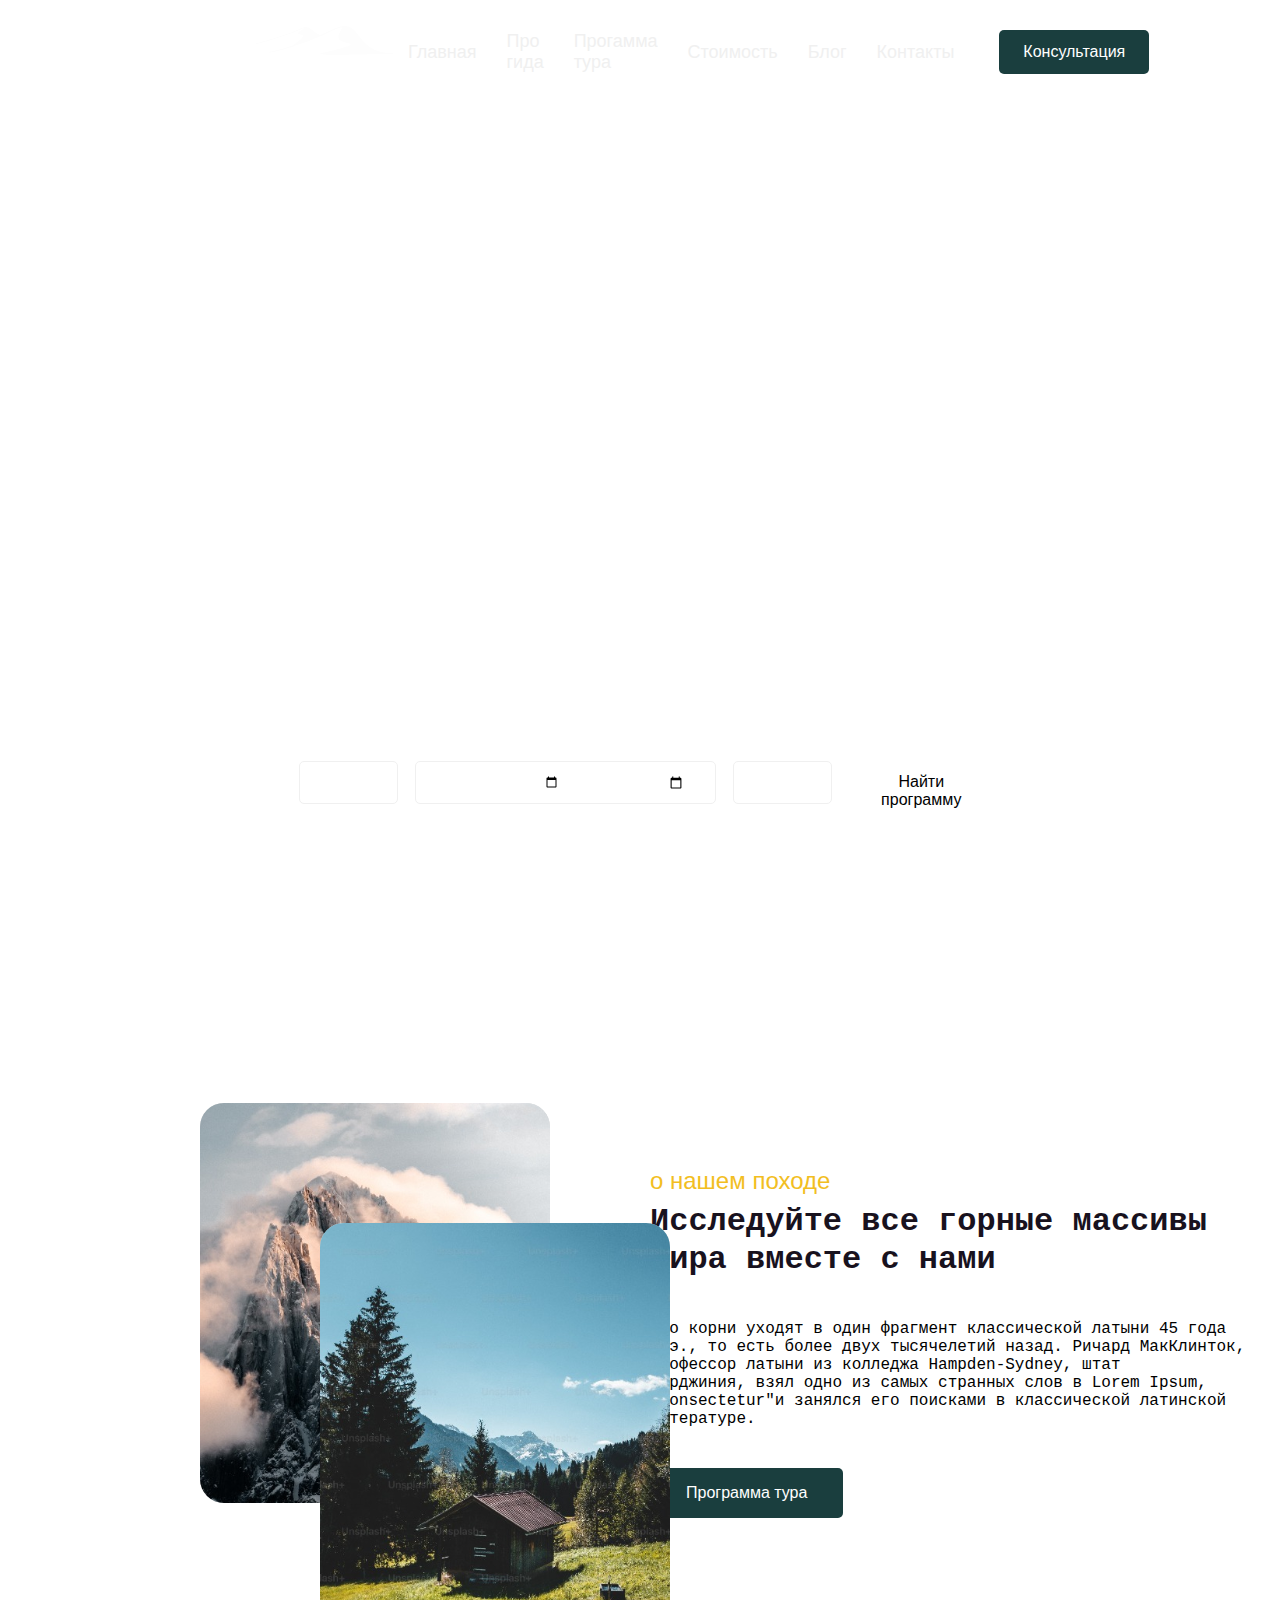
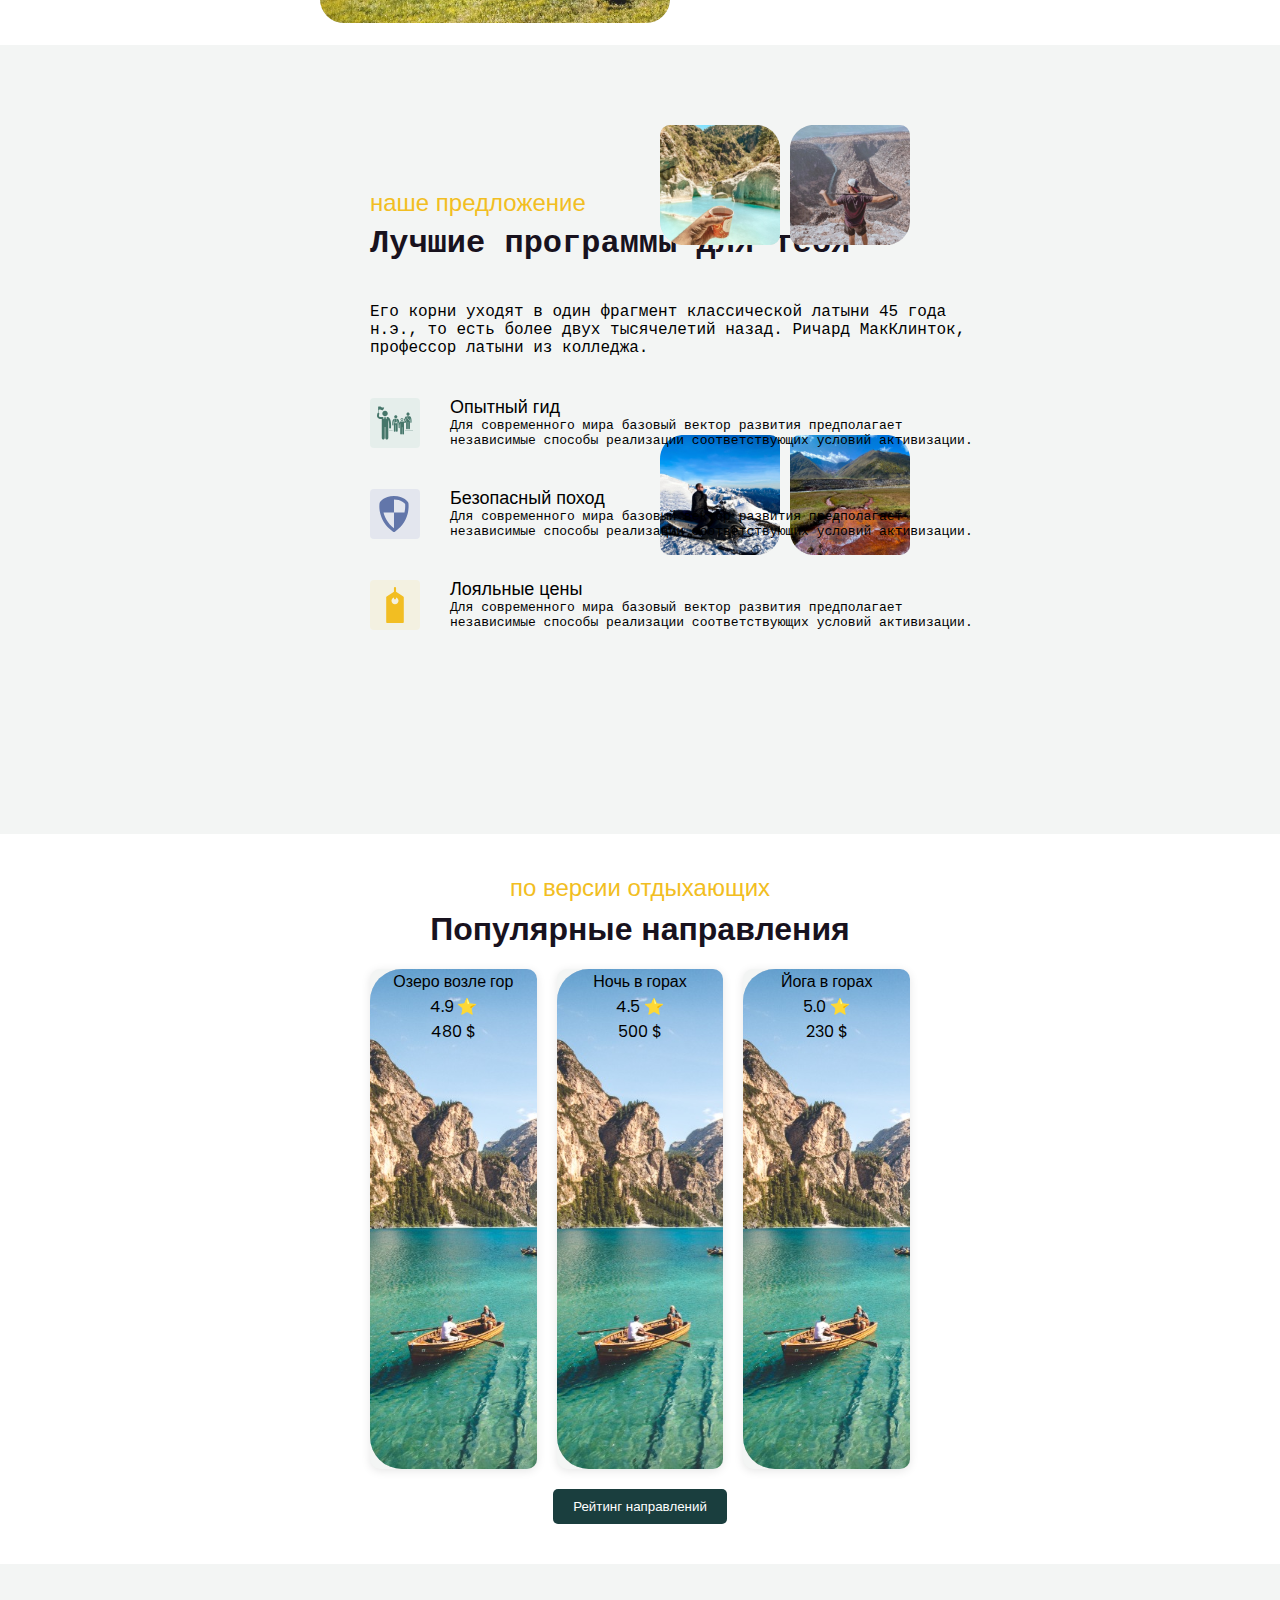
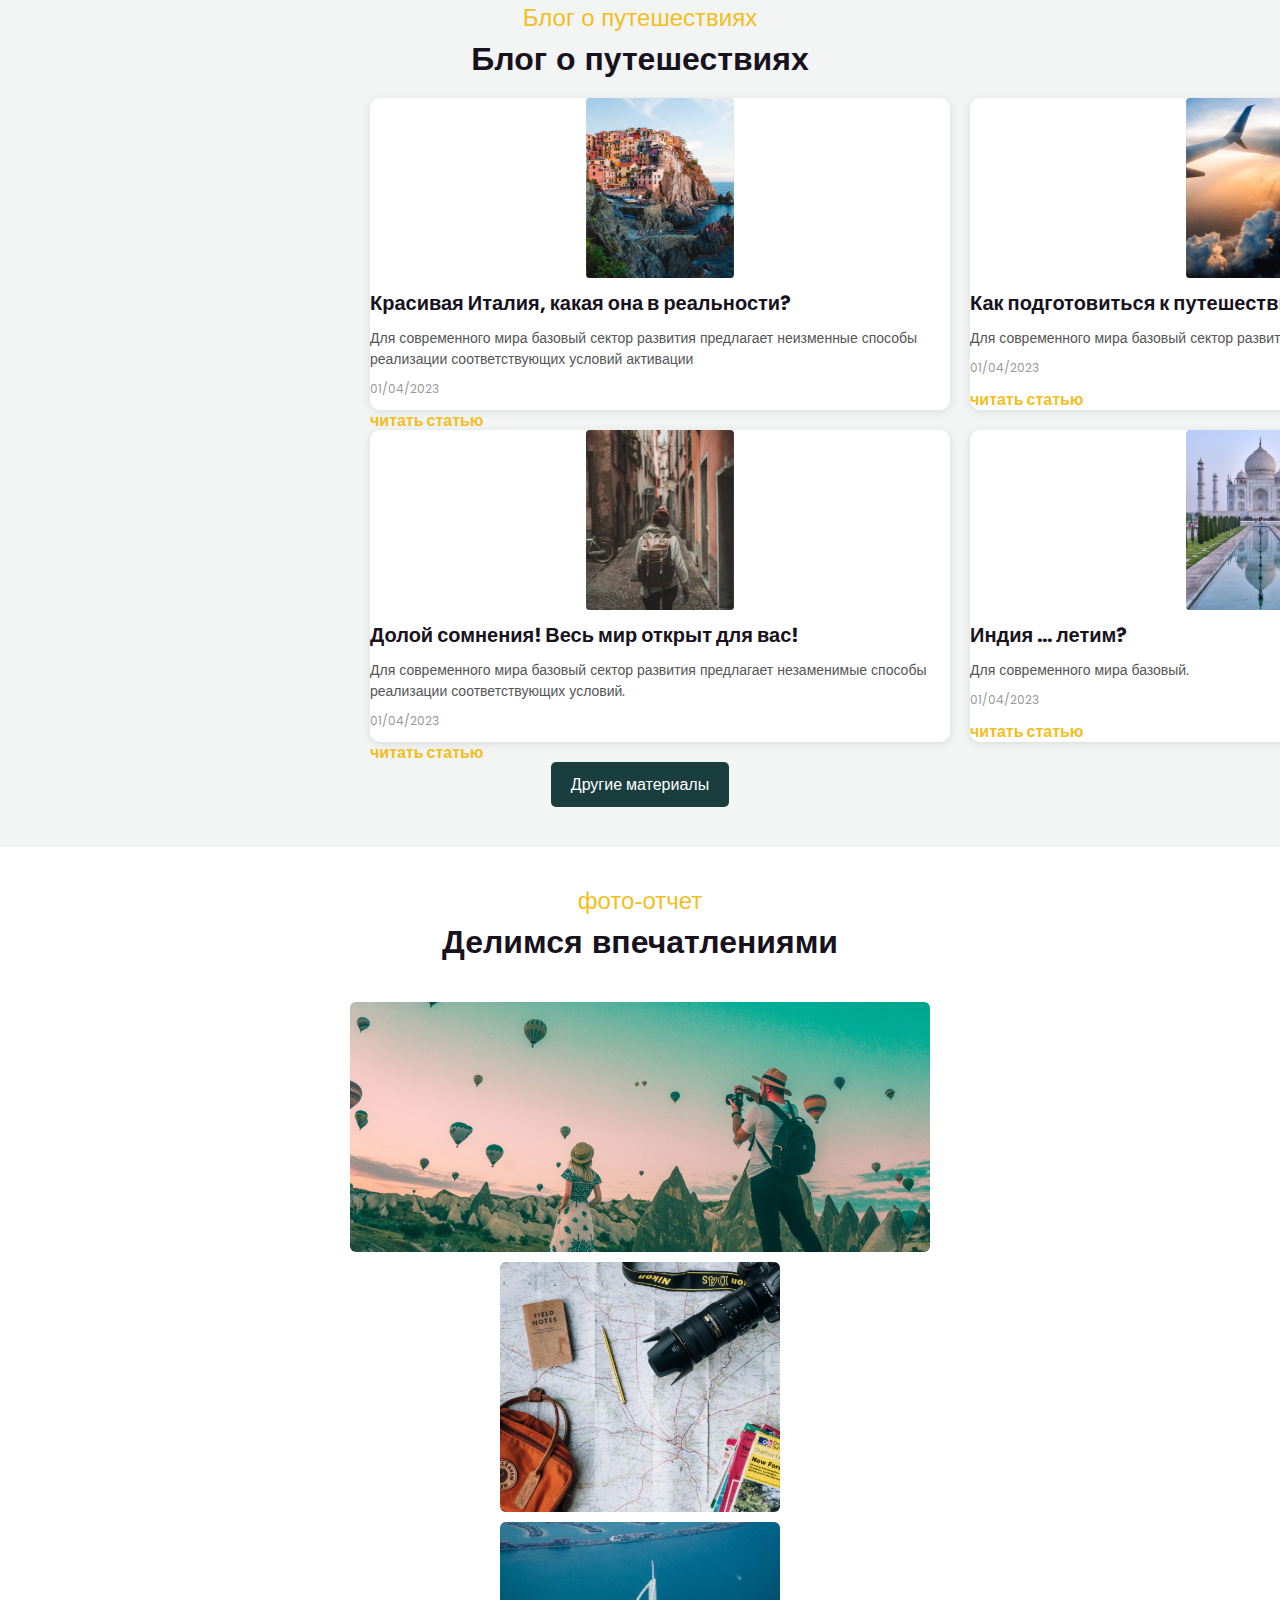
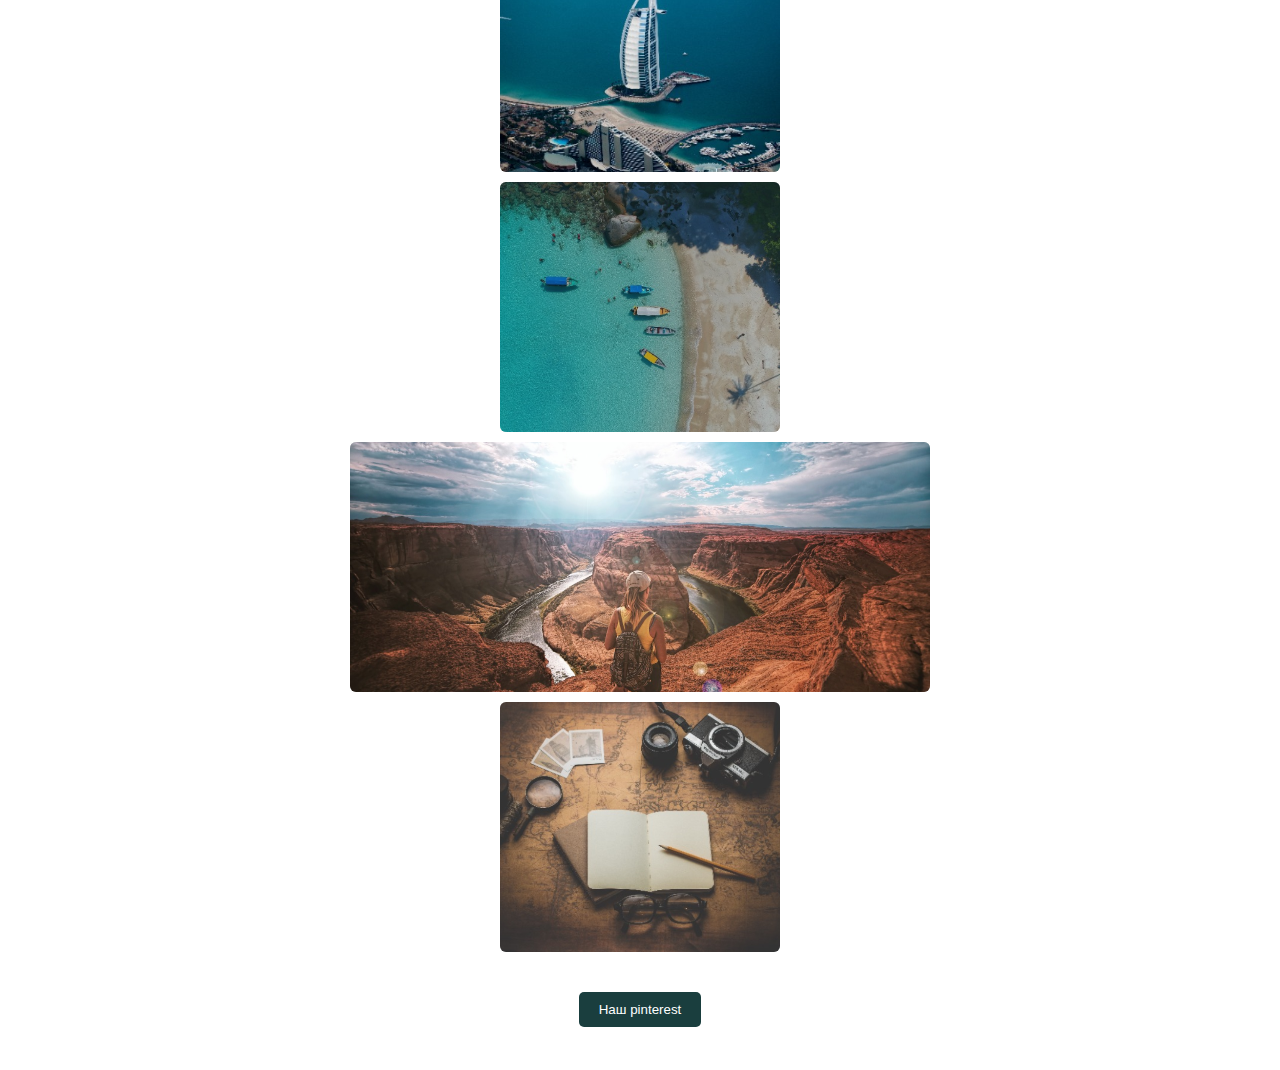
==== commit 3bafe8ce: "feat: add 1200 adaptive" ====
--- a/index.html
+++ b/index.html
@@ -169,7 +169,7 @@
         <div class="post">
             <img src="blog-photo-1.svg" alt="Красивая Италия">
             <h3>Красивая Италия, какая она в реальности?</h3>
-            <p>Для современного мира базовый сектор развития предлагает неизменные способы реализации соответствующих условий активации.</p>
+            <p>Для современного мира базовый сектор развития предлагает неизменные способы реализации соответствующих условий активации</p>
             <span>01/04/2023</span>
             <a href="#">читать статью</a>
         </div>
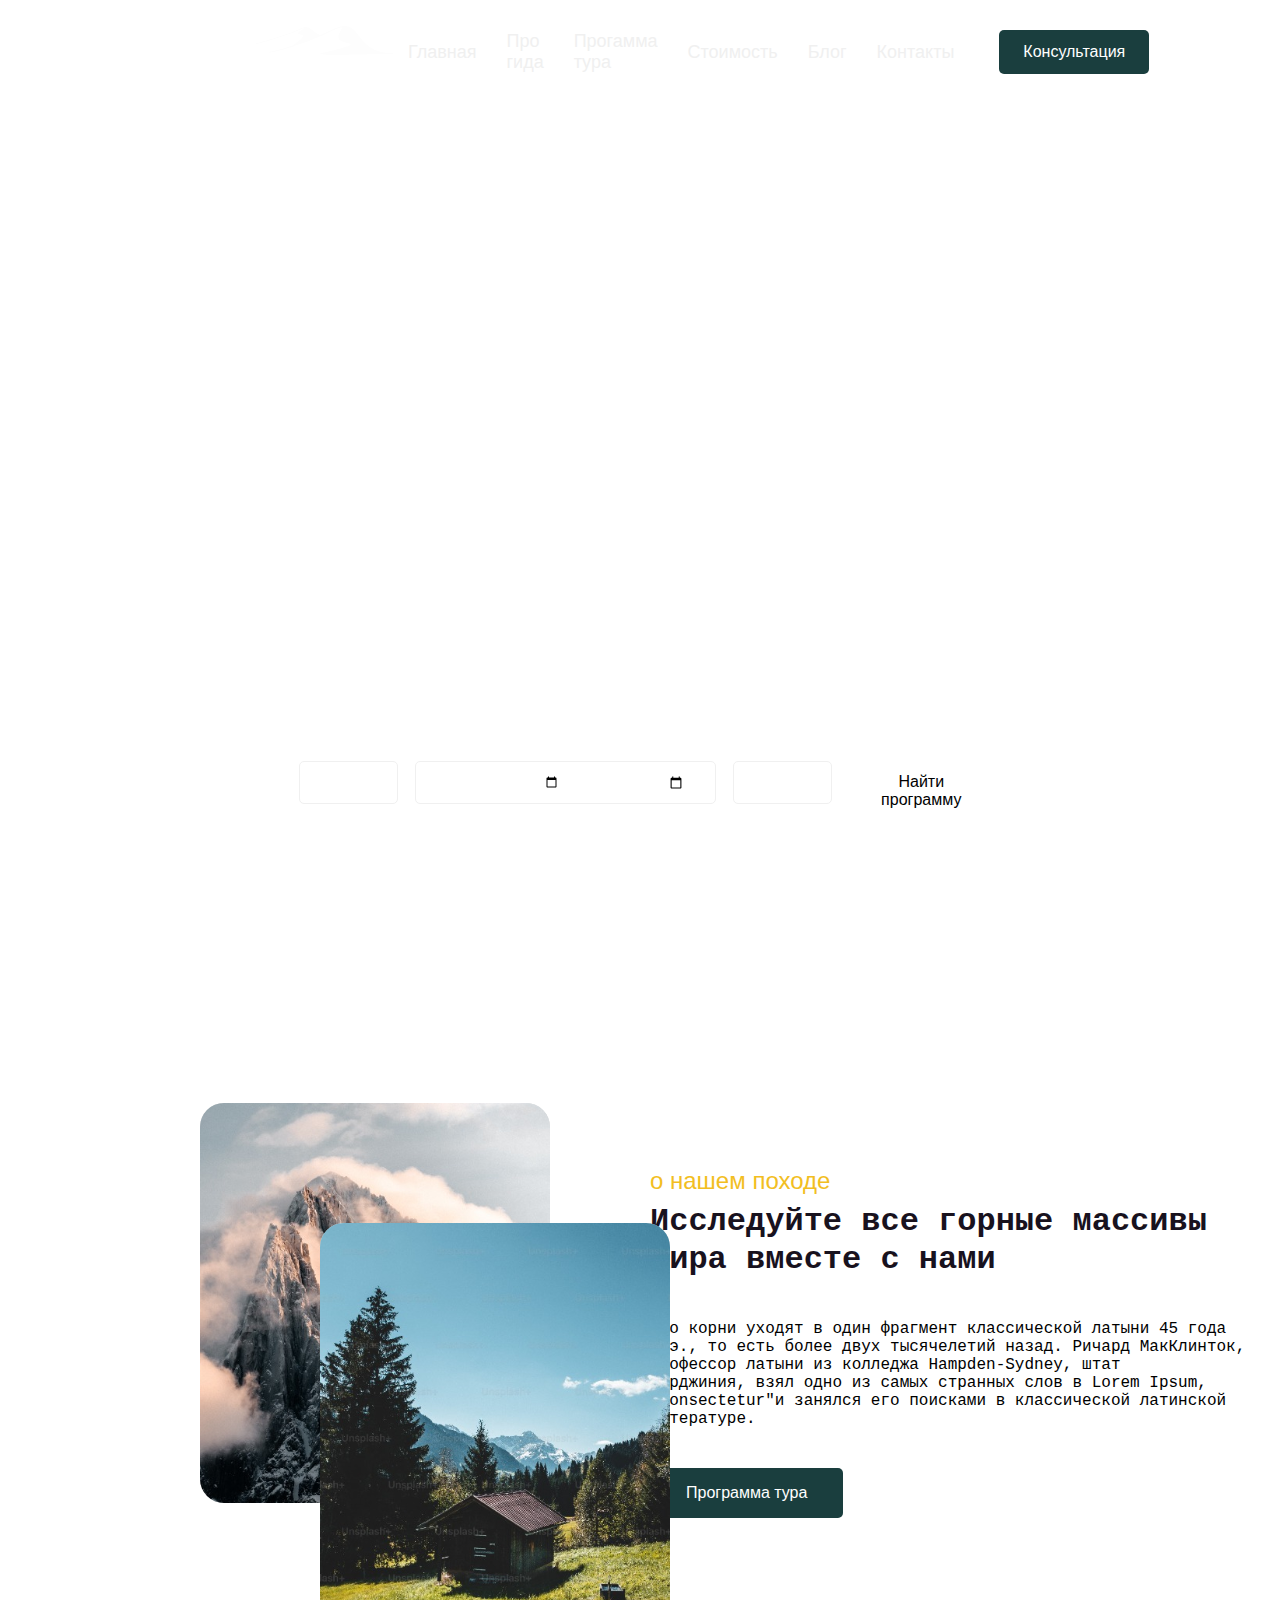
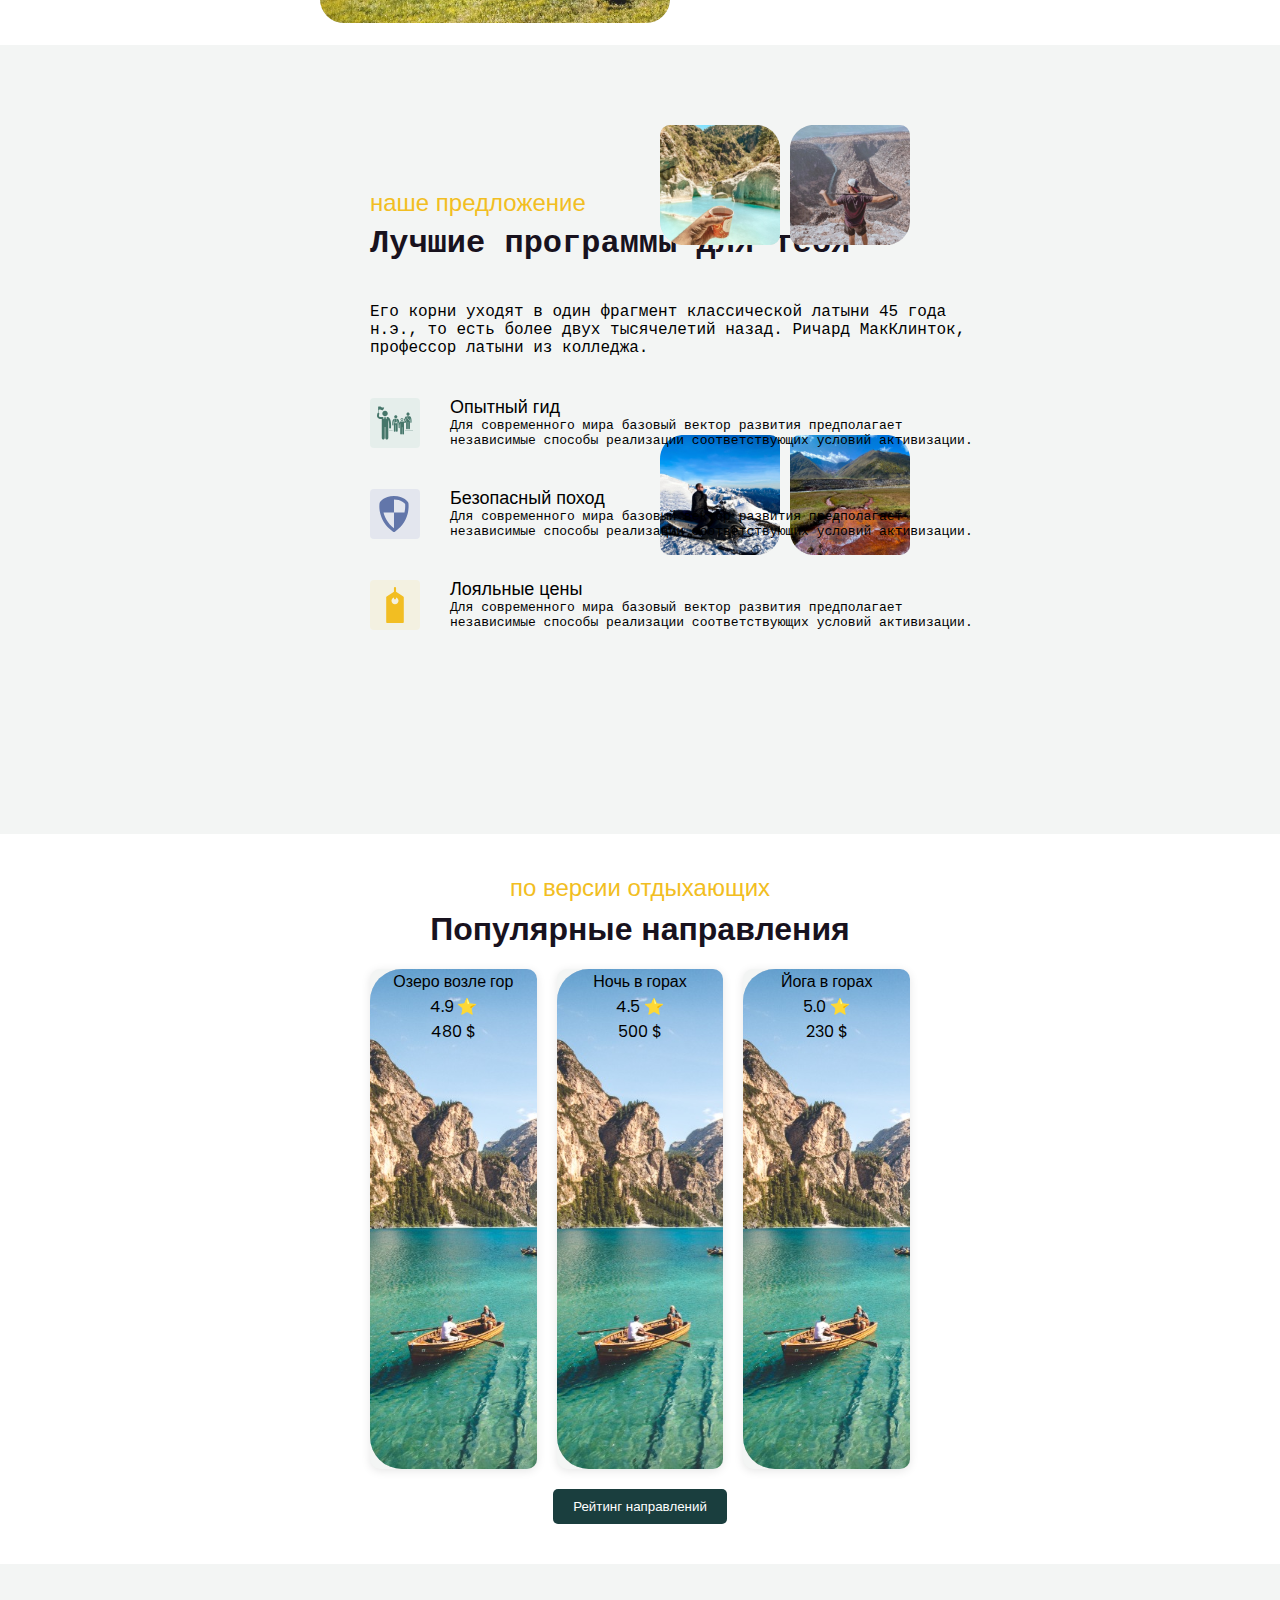
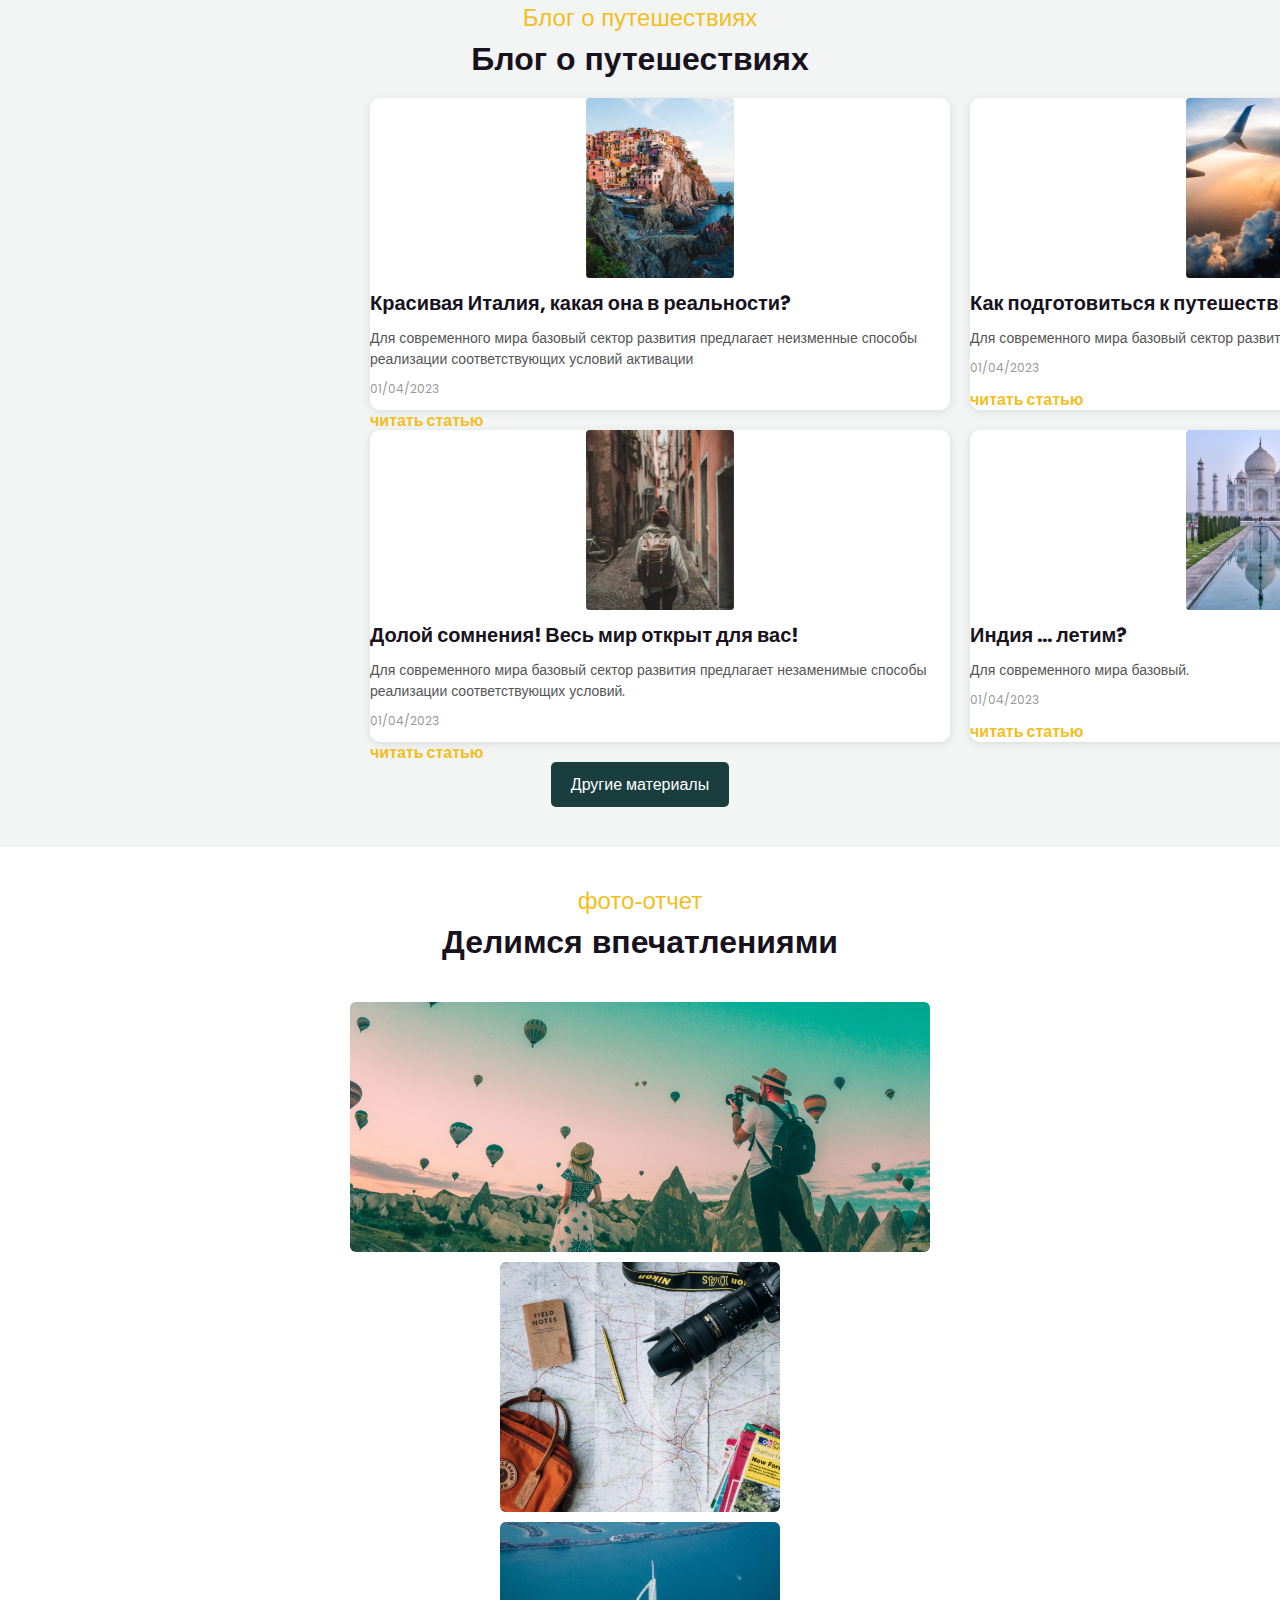
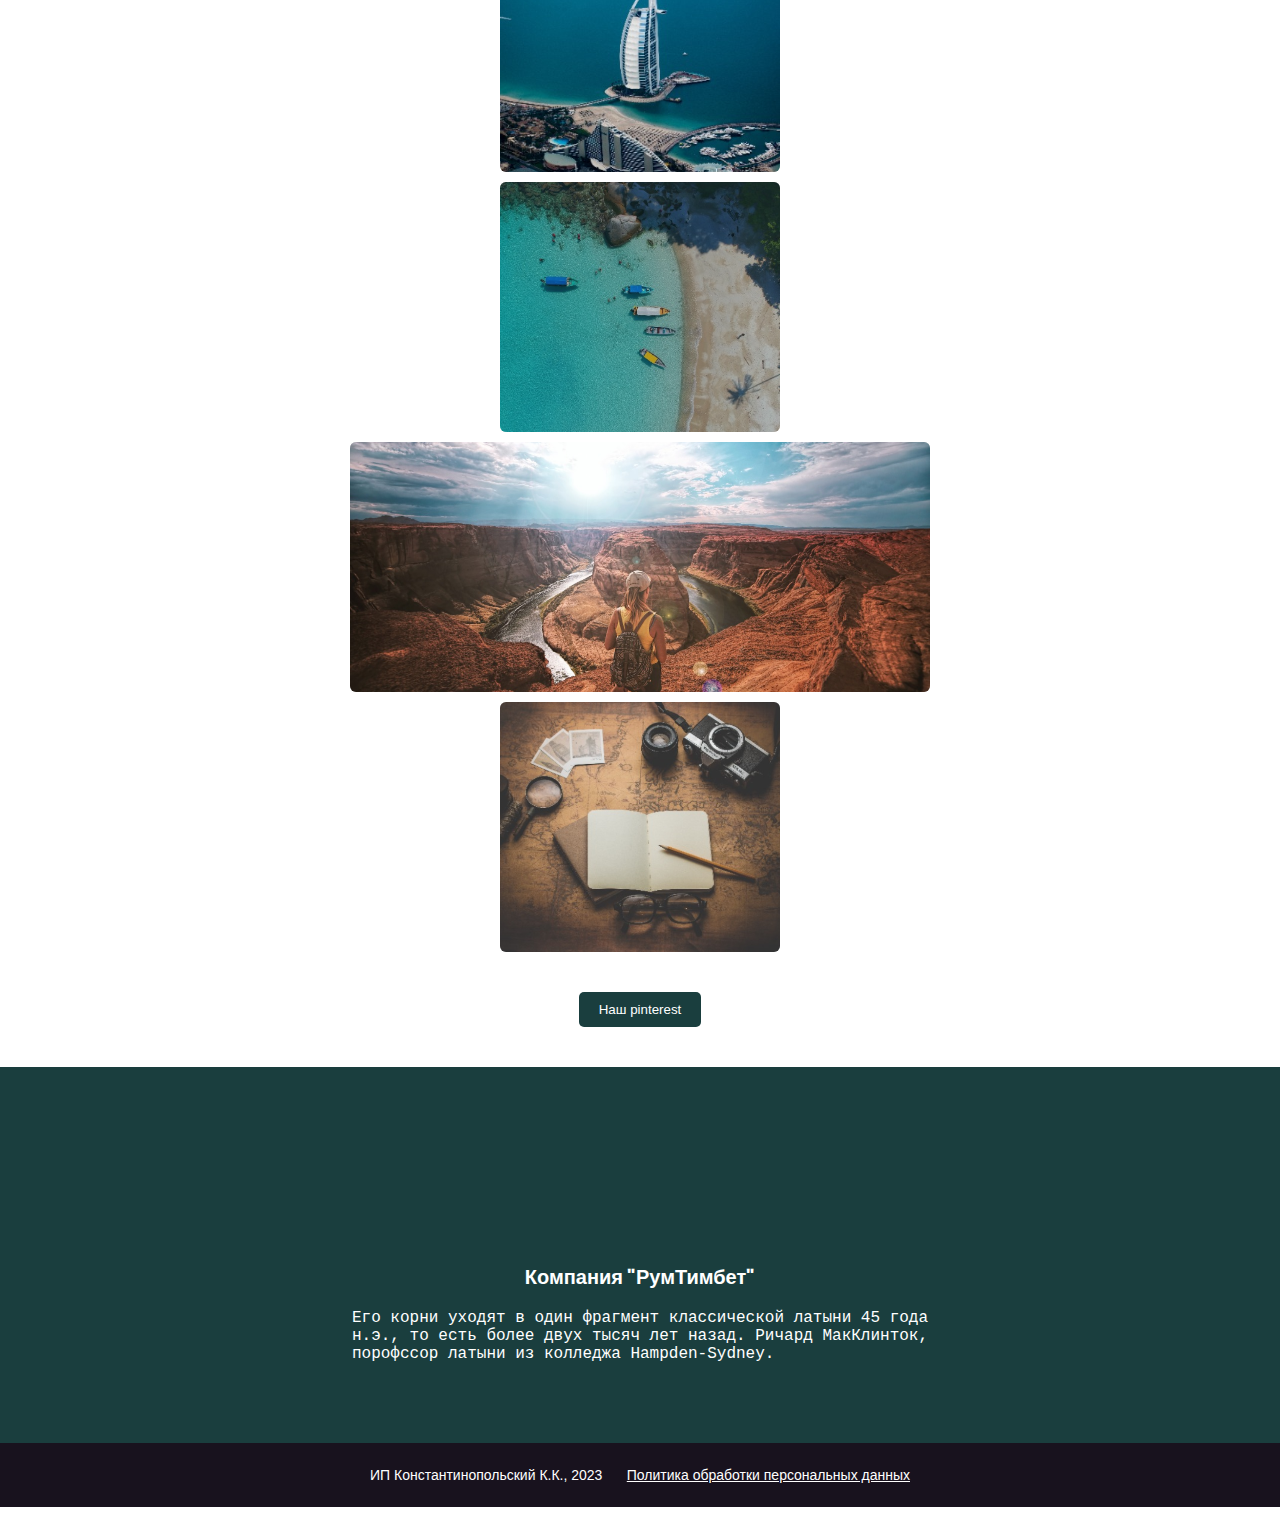
==== commit 3bcd6edb: "feat: add footer no all" ====
--- a/index.html
+++ b/index.html
@@ -211,5 +211,16 @@
     <button id="pinterest-button">Наш pinterest</button>
 </section>
 </body>
+<footer class="footer">
+    <div class="footer-container top">
+        <h1>Компания "РумТимбет"</h1>
+        <p><pre>Его корни уходят в один фрагмент классической латыни 45 года
+н.э., то есть более двух тысяч лет назад. Ричард МакКлинток,
+порофссор латыни из колледжа Hampden-Sydney.</pre></p>
+    </div>
+    <div class="footer-container bottom">
+        ИП Константинопольский К.К., 2023 <span><a href="#">Политика обработки персональных данных</a></span>
+    </div>
+</footer>
 </html>
 
--- a/style.css
+++ b/style.css
@@ -505,6 +505,47 @@
 #pinterest-button:hover {
     background-color: #f2be22; /* Цвет фона при наведении */
 }
+
+.footer {
+    display: flex;
+    flex-direction: column; /* Размещаем контейнеры один под другим */
+    width: 100%;
+    max-height: 587px; /* Можно настроить высоту */
+}
+
+.footer-container {
+    height: 100%;
+    display: flex;
+    justify-content: space-between;
+    align-items: center;
+    color: white;
+}
+
+.footer-container.top {
+    background-color: #1A3E3E; /* Цвет для верхнего контейнера */
+    padding: 178px 370px 80px;
+    display: flex;
+    flex-direction: column;
+}
+
+.footer-container.bottom {
+    background-color: #18121E; /* Цвет для нижнего контейнера */
+    font-family: 'Nunito Sans SemiBold', sans-serif;
+    font-size: 14px;
+    padding: 24px 370px;
+}
+
+.footer-container.bottom  span a {
+    color:#ffffff;
+    text-decoration: underline;
+}
+
+.footer-container.top h1{
+    font-size: 20px;
+    padding: 17px 0;
+}
+
+
 @media (max-width: 1060px) {
     .links-container {
         flex-direction: column;
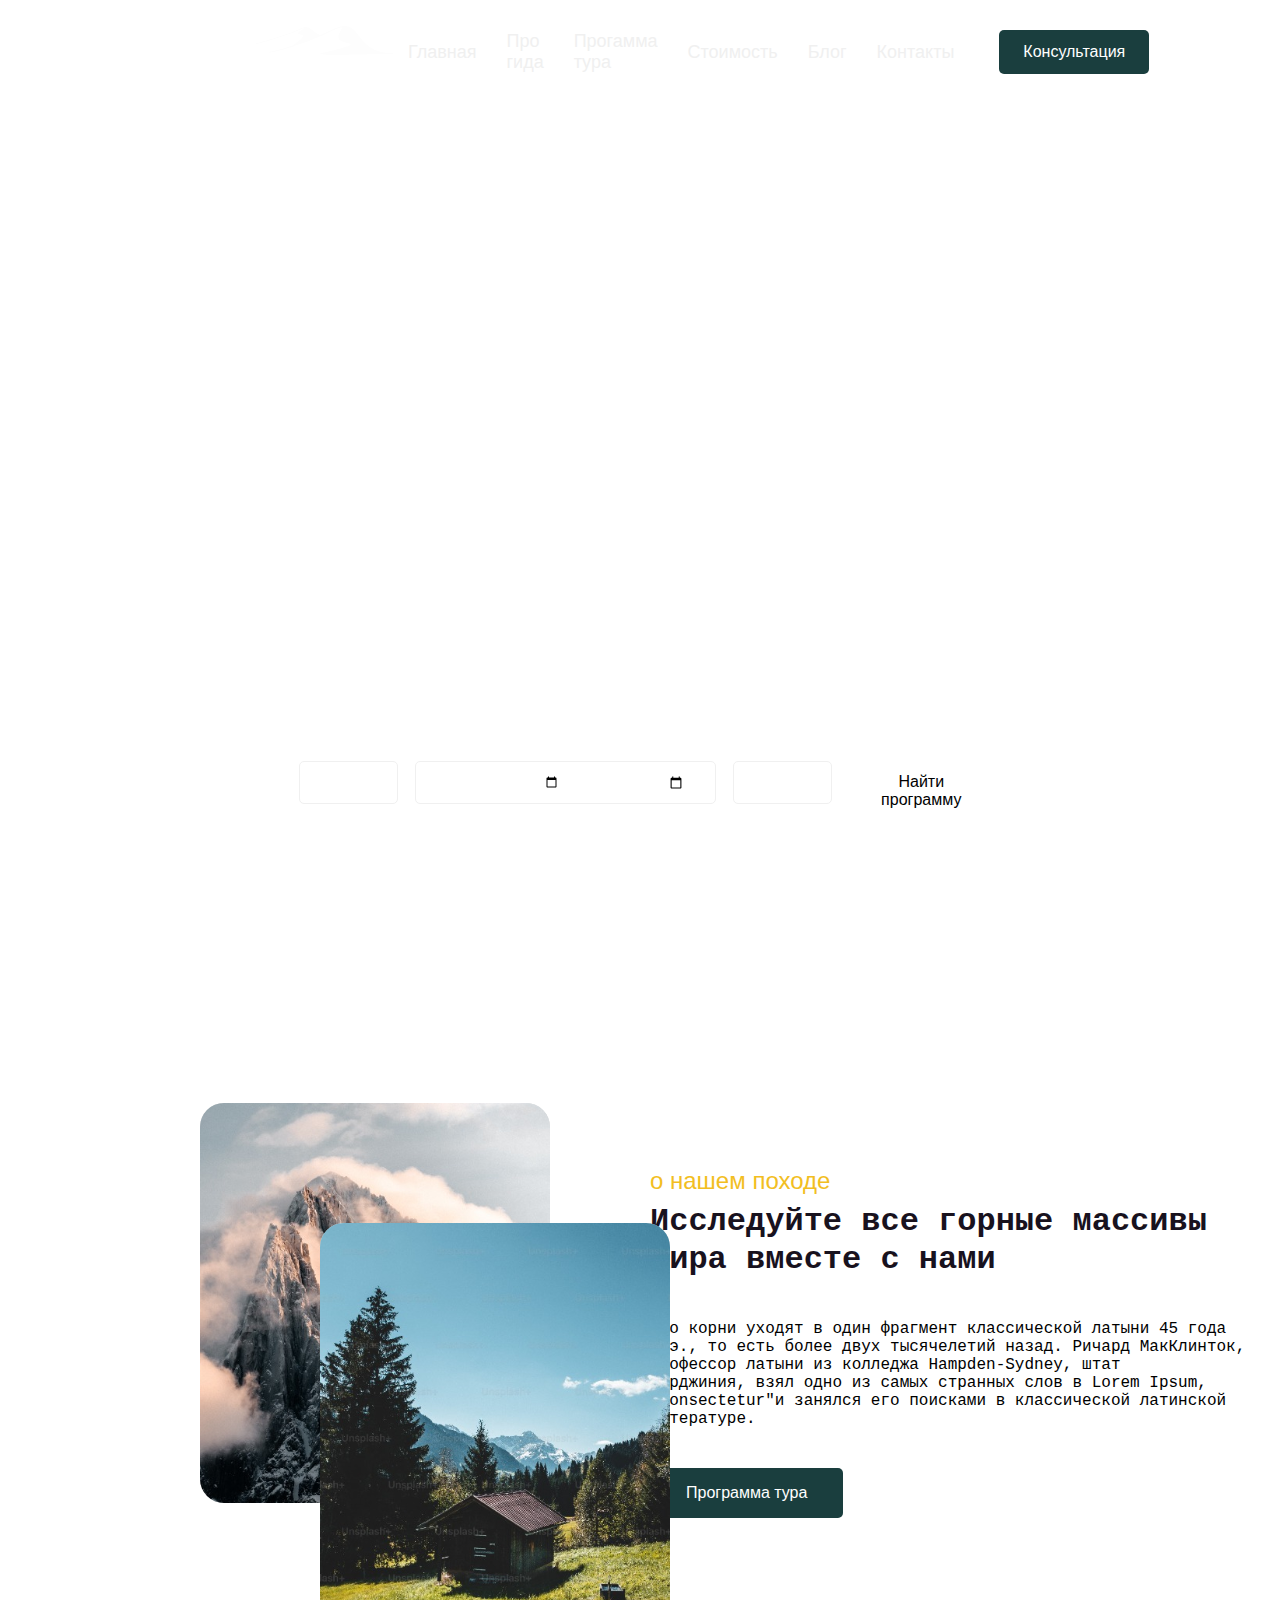
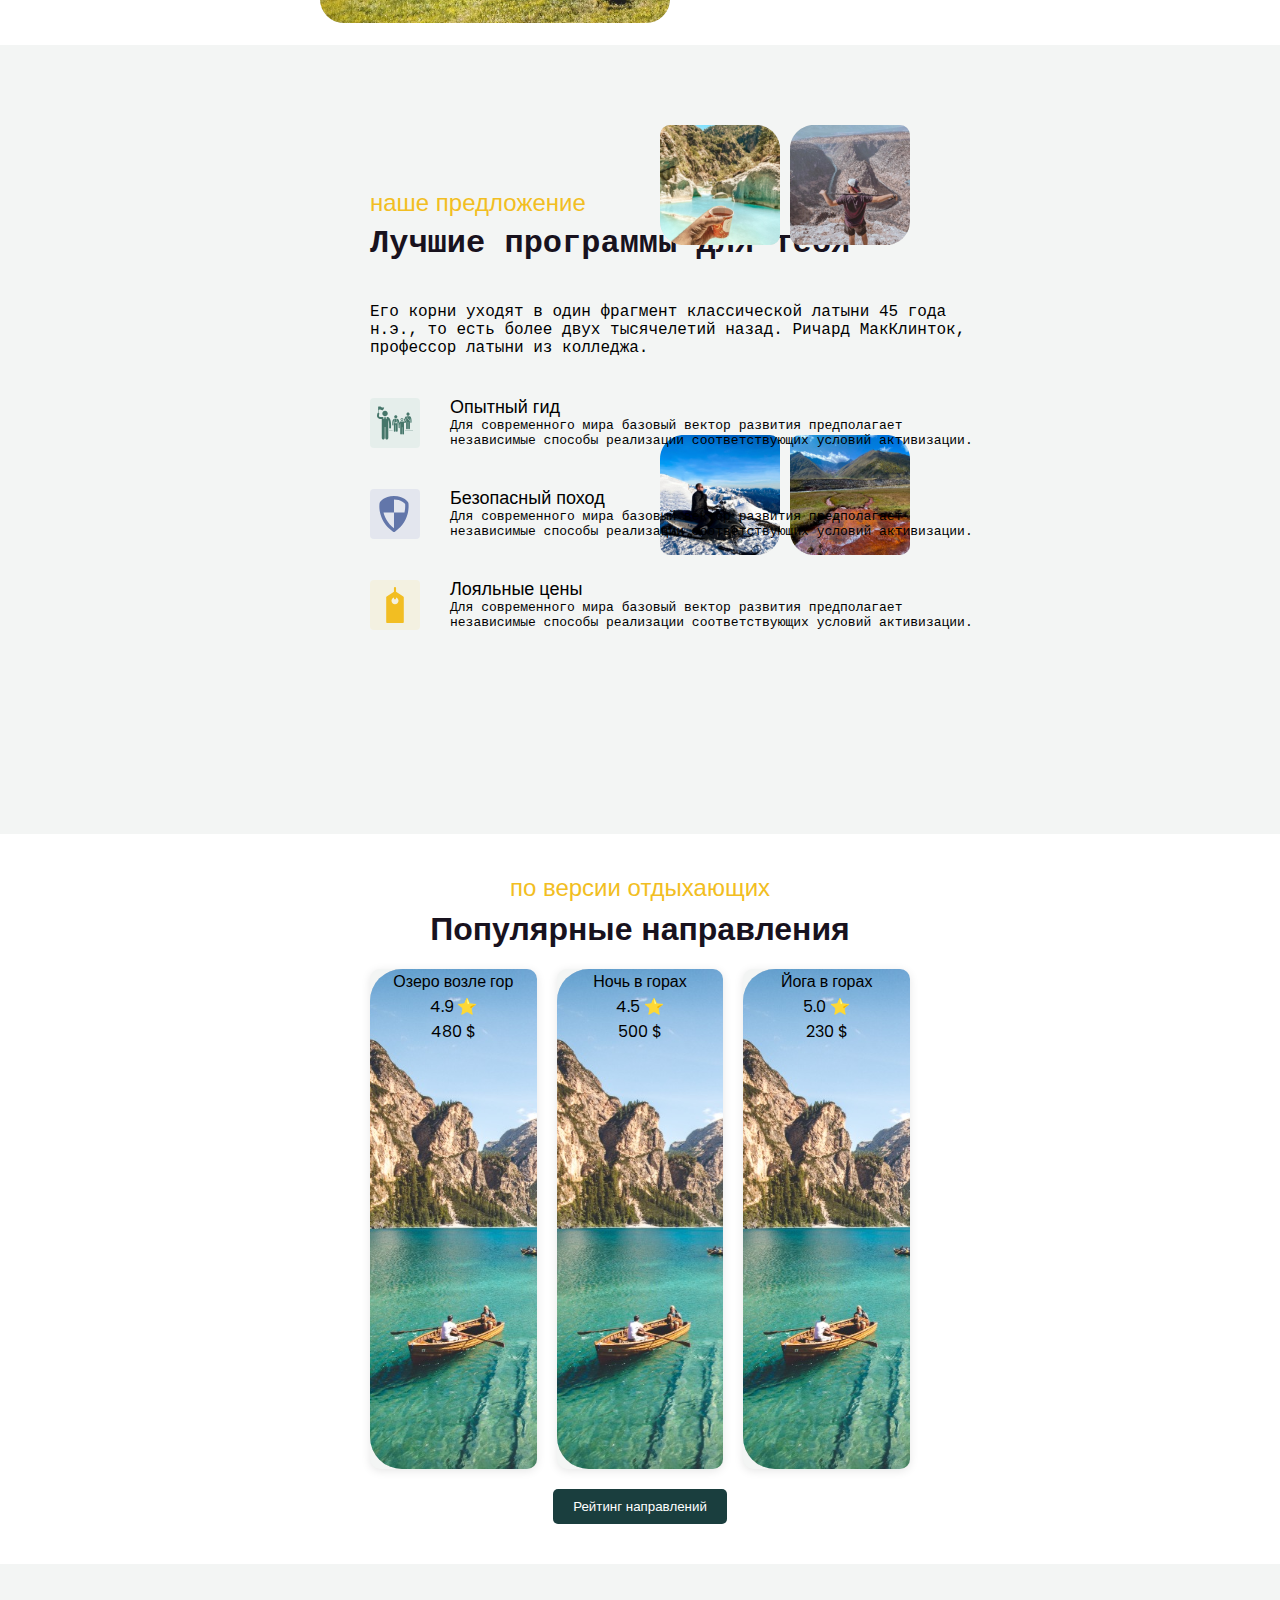
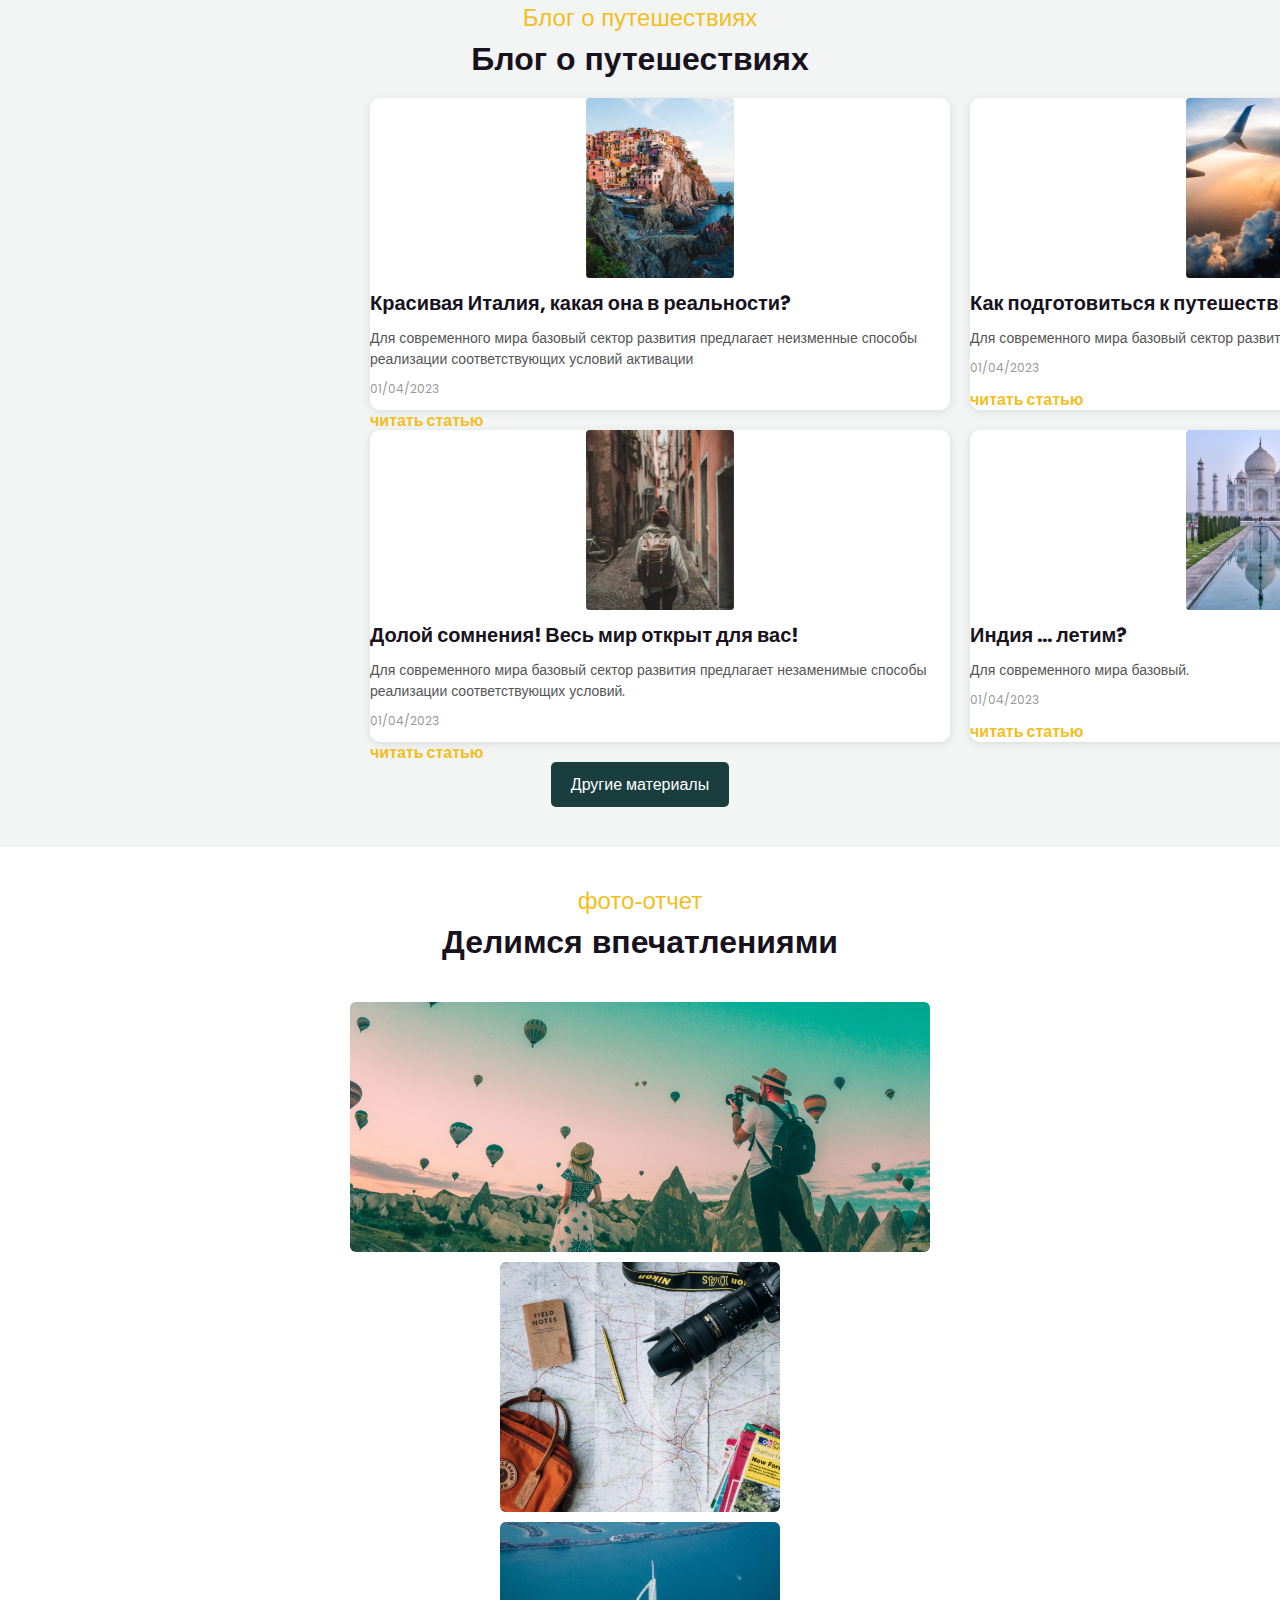
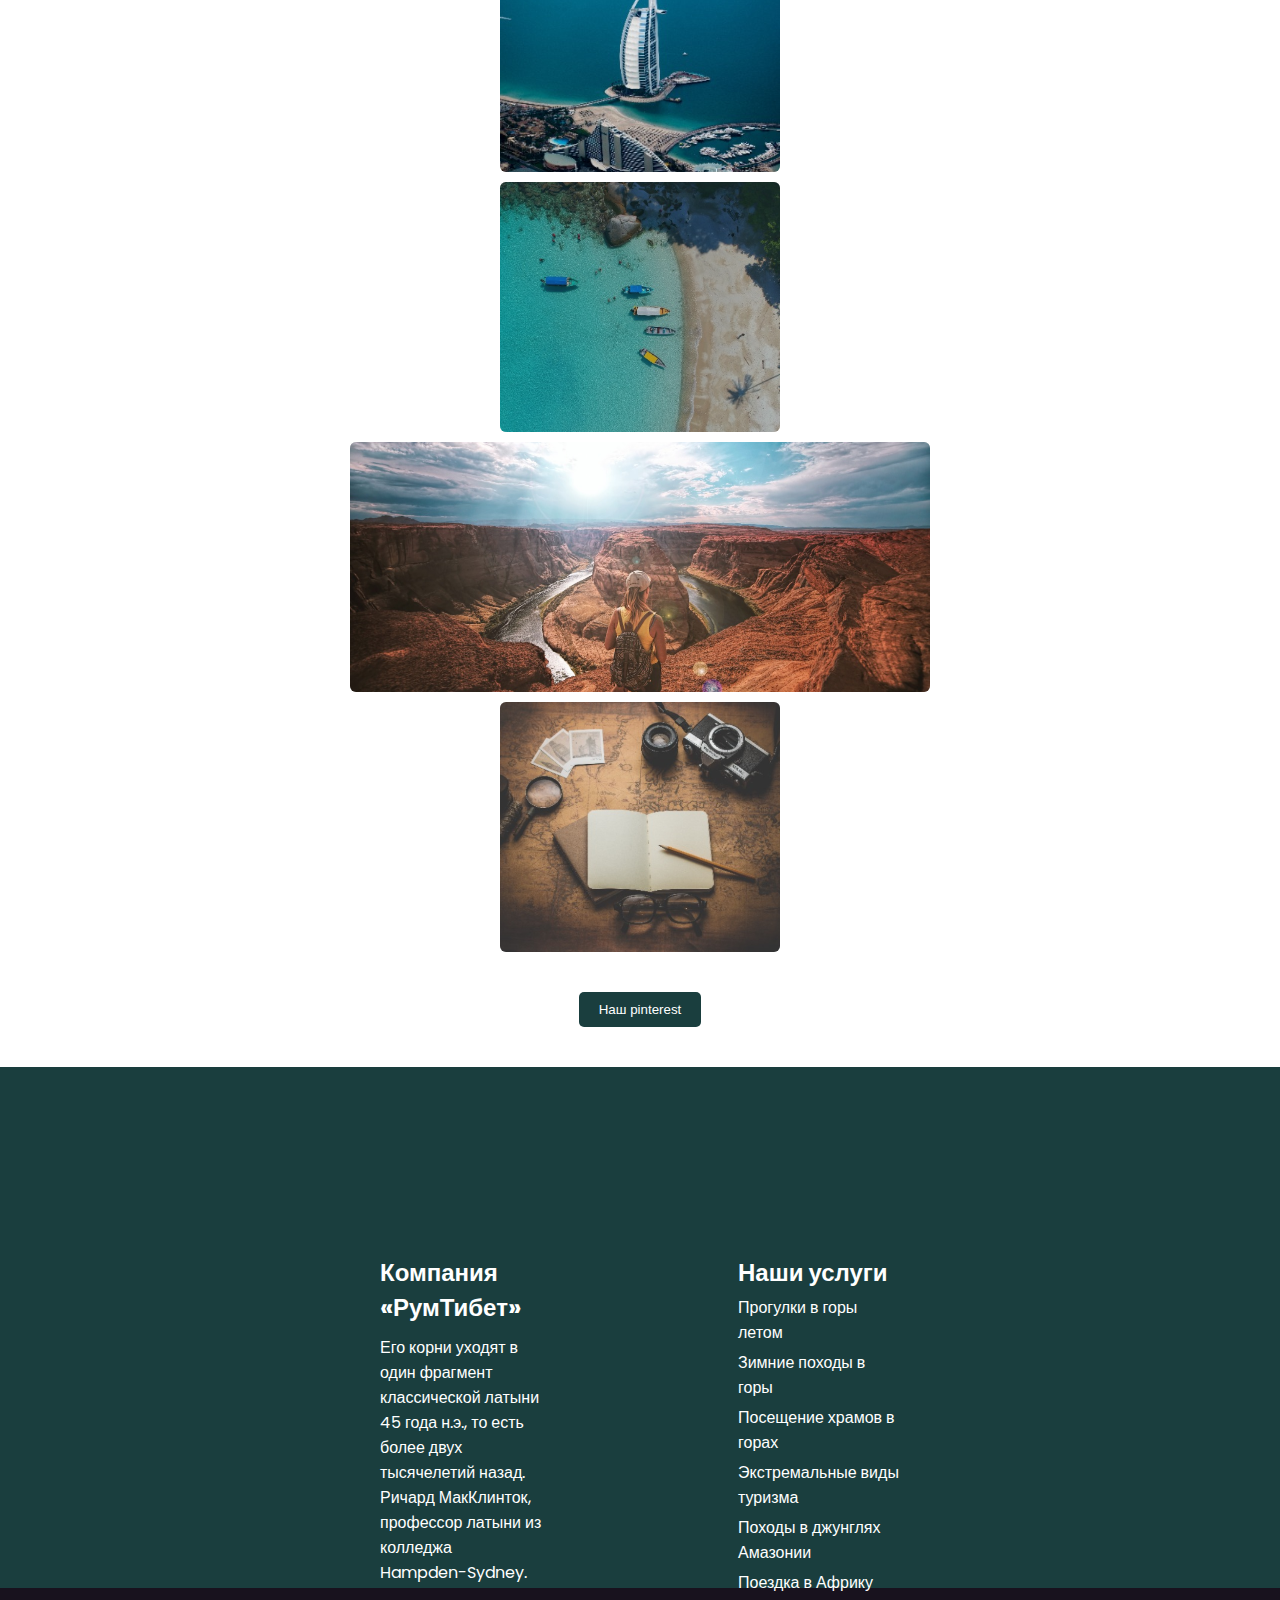
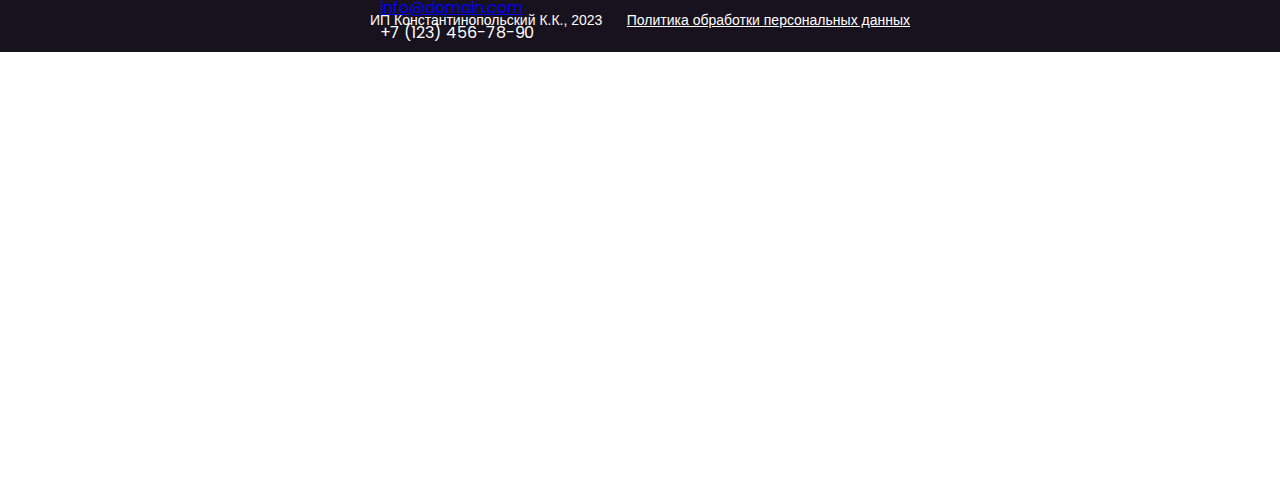
==== commit 6def1e88: "feat add footer" ====
--- a/index.html
+++ b/index.html
@@ -86,8 +86,8 @@
 <section class="about-our-trip">
     <div class="container">
         <div class="about-image-container">
-            <img id="about-image-1" src="about-image-1.svg" alt="Фото 1">
-            <img id="about-image-2" src="about-image-2.svg" alt="Фото 2">
+            <img id="about-image-1" src="assets/about-image-1.svg" alt="Фото 1">
+            <img id="about-image-2" src="assets/about-image-2.svg" alt="Фото 2">
         </div>
         <div class="about-text-container">
             <h3 class="yellow-heading">о нашем походе</h3>
@@ -113,19 +113,19 @@
 профессор латыни из колледжа.</pre></p>
             <ul class="offer-items">
                 <li class="offer-item">
-                    <img src="list-icon-1.svg" alt="icon-list-1">
+                    <img src="assets/list-icon-1.svg" alt="icon-list-1">
                     <span>Опытный гид</span><br/>
                     <pre>Для современного мира базовый вектор развития предполагает
 независимые способы реализации соответствующих условий активизации.</pre>
                 </li>
                 <li class="offer-item">
-                    <img src="list-icon-2.svg" alt="icon-list-2">
+                    <img src="assets/list-icon-2.svg" alt="icon-list-2">
                     <span>Безопасный поход</span><br/>
                     <pre>Для современного мира базовый вектор развития предполагает
 независимые способы реализации соответствующих условий активизации.</pre>
                 </li>
                 <li class="offer-item">
-                    <img src="list-icon-3.svg" alt="icon-list-3">
+                    <img src="assets/list-icon-3.svg" alt="icon-list-3">
                     <span>Лояльные цены</span><br/>
                     <pre>Для современного мира базовый вектор развития предполагает
 независимые способы реализации соответствующих условий активизации.</pre>
@@ -133,10 +133,10 @@
             </ul>
         </div>
         <div class="our-offer-image-container">
-            <img id="our-offer-image-1" src="our-offer-image-1.svg" alt="Фото 1">
-            <img id="our-offer-image-2" src="our-offer-image-2.svg" alt="Фото 2">
-            <img id="our-offer-image-3" src="our-offer-image-3.svg" alt="Фото 3">
-            <img id="our-offer-image-4" src="our-offer-image-4.svg" alt="Фото 4">
+            <img id="our-offer-image-1" src="assets/our-offer-image-1.svg" alt="Фото 1">
+            <img id="our-offer-image-2" src="assets/our-offer-image-2.svg" alt="Фото 2">
+            <img id="our-offer-image-3" src="assets/our-offer-image-3.svg" alt="Фото 3">
+            <img id="our-offer-image-4" src="assets/our-offer-image-4.svg" alt="Фото 4">
         </div>
     </div>
 </section>
@@ -167,28 +167,28 @@
     <h2 class="black-heading">Блог о путешествиях</h2>
     <div class="blog-posts">
         <div class="post">
-            <img src="blog-photo-1.svg" alt="Красивая Италия">
+            <img src="assets/blog-photo-1.svg" alt="Красивая Италия">
             <h3>Красивая Италия, какая она в реальности?</h3>
             <p>Для современного мира базовый сектор развития предлагает неизменные способы реализации соответствующих условий активации</p>
             <span>01/04/2023</span>
             <a href="#">читать статью</a>
         </div>
         <div class="post">
-            <img src="blog-photo-2.svg" alt="Подготовка к путешествию">
+            <img src="assets/blog-photo-2.svg" alt="Подготовка к путешествию">
             <h3>Как подготовиться к путешествию в одиночку?</h3>
             <p>Для современного мира базовый сектор развития предполагает.</p>
             <span>01/04/2023</span>
             <a href="#">читать статью</a>
         </div>
         <div class="post">
-            <img src="blog-photo-3.svg" alt="Долой сомнения">
+            <img src="assets/blog-photo-3.svg" alt="Долой сомнения">
             <h3>Долой сомнения! Весь мир открыт для вас!</h3>
             <p>Для современного мира базовый сектор развития предлагает незаменимые способы реализации соответствующих условий.</p>
             <span>01/04/2023</span>
             <a href="#">читать статью</a>
         </div>
         <div class="post">
-            <img src="blog-photo-4.svg" alt="Индия ... летим?">
+            <img src="assets/blog-photo-4.svg" alt="Индия ... летим?">
             <h3>Индия ... летим?</h3>
             <p>Для современного мира базовый.</p>
             <span>01/04/2023</span>
@@ -201,22 +201,52 @@
     <h3  class="yellow-heading">фото-отчет</h3>
     <h2 class="black-heading">Делимся впечатлениями</h2>
     <div class="gallery">
-        <img src="gallery-photo-1.svg" alt="Image 1">
-        <img src="gallery-photo-2.svg" alt="Image 2">
-        <img src="gallery-photo-3.svg" alt="Image 3">
-        <img src="gallery-photo-4.svg" alt="Image 4">
-        <img src="gallery-photo-5.svg" alt="Image 5">
-        <img src="gallery-photo-6.svg" alt="Image 6">
+        <img src="assets/gallery-photo-1.svg" alt="Image 1">
+        <img src="assets/gallery-photo-2.svg" alt="Image 2">
+        <img src="assets/gallery-photo-3.svg" alt="Image 3">
+        <img src="assets/gallery-photo-4.svg" alt="Image 4">
+        <img src="assets/gallery-photo-5.svg" alt="Image 5">
+        <img src="assets/gallery-photo-6.svg" alt="Image 6">
     </div>
     <button id="pinterest-button">Наш pinterest</button>
 </section>
 </body>
-<footer class="footer">
-    <div class="footer-container top">
-        <h1>Компания "РумТимбет"</h1>
-        <p><pre>Его корни уходят в один фрагмент классической латыни 45 года
-н.э., то есть более двух тысяч лет назад. Ричард МакКлинток,
-порофссор латыни из колледжа Hampden-Sydney.</pre></p>
+<footer>
+    <div class="container">
+        <div class="mini-container one">
+            <h1>Компания «РумТибет»</h1>
+            <p>Его корни уходят в один фрагмент классической латыни 45 года н.э., то есть более двух тысячелетий назад. Ричард МакКлинток, профессор латыни из колледжа Hampden-Sydney.</p>
+            <div class="contacts">
+                <a href="#">info@domain.com</a>
+                <span>+7 (123) 456-78-90</span>
+            </div>
+            <div class="social-network">
+                <img src="assets/tg-icon.svg" alt="tg">
+                <img src="assets/vk-icon.svg" alt="vk">
+                <img src="assets/pin-icon.svg" alt="pin">
+                <img src="assets/skype-icon.svg" alt="skype">
+            </div>
+        </div>
+        <div class="mini-container two">
+            <h1>Наши услуги</h1>
+            <ul class="services-list">
+                <li class="service-item"><a href="#">Прогулки в горы летом</a></li>
+                <li class="service-item"><a href="#">Зимние походы в горы</a></li>
+                <li class="service-item"><a href="#">Посещение храмов в горах</a></li>
+                <li class="service-item"><a href="#">Экстремальные виды туризма</a></li>
+                <li class="service-item"><a href="#">Походы в джунглях Амазонии</a></li>
+                <li class="service-item"><a href="#">Поездка в Африку</a></li>
+            </ul>
+        </div>
+        <div class="mini-container three">
+            <h1>Важно для путешествий</h1>
+            <ul class="important-list">
+                <li class="important-item"><a href="#">Как собрать в долгий поход</a></li>
+                <li class="important-item"><a href="#">Жизненно важные предметы для похода</a></li>
+                <li class="important-item"><a href="#">Медицинская страховка, гарантии<br/>безопасности</a></li>
+                <li class="important-item"><a href="#">Экстремальные виды туризма</a></li>
+            </ul>
+        </div>
     </div>
     <div class="footer-container bottom">
         ИП Константинопольский К.К., 2023 <span><a href="#">Политика обработки персональных данных</a></span>
--- a/style.css
+++ b/style.css
@@ -3,7 +3,7 @@
     font-family: 'NEXT ART Bold';
     font-style: normal;
     font-weight: normal;
-    src: local('NEXT ART Bold'), url('NEXT ART_Bold.woff') format('woff');
+    src: local('NEXT ART Bold'), url('fonts/NEXT ART_Bold.woff') format('woff');
 }
 
 :root {
@@ -30,7 +30,7 @@
 
 .main-section {
     min-height: 100vh;
-    background-image: url("back.svg");
+    background-image: url("assets/back.svg");
     background-size: cover;
     background-repeat: no-repeat;
     background-position: center;
@@ -357,15 +357,15 @@
 }
 
 #card-1 {
-    background-image: url('popular-direction-back-1.svg');
+    background-image: url('assets/popular-direction-back-1.svg');
 }
 
 #card-2 {
-    background-image: url('popular-direction-back-1.svg'); /* Укажите путь к изображению */
+    background-image: url('assets/popular-direction-back-1.svg'); /* Укажите путь к изображению */
 }
 
 #card-3 {
-    background-image: url('popular-direction-back-1.svg'); /* Укажите путь к изображению */
+    background-image: url('assets/popular-direction-back-1.svg'); /* Укажите путь к изображению */
 }
 
 #popular-directions-button {
@@ -511,6 +511,9 @@
     flex-direction: column; /* Размещаем контейнеры один под другим */
     width: 100%;
     max-height: 587px; /* Можно настроить высоту */
+
+}
+body{
 }
 
 .footer-container {
@@ -544,7 +547,61 @@
     font-size: 20px;
     padding: 17px 0;
 }
-
+footer .container{
+    padding: 178px 370px 80px;
+    display: flex;
+    justify-content: space-between;
+    flex-direction: row;
+    gap: 20px;
+    color: white;
+    flex-wrap: wrap;
+    height: 263px;
+    background-color: #1A3E3E;
+
+}
+
+.mini-container {
+    width: 30%;
+    padding: 10px;
+}
+
+.mini-container h1 {
+    font-size: 1.5em;
+}
+
+.mini-container p {
+    margin: 10px 0;
+}
+
+.contacts {
+    margin: 10px 0;
+}
+
+.social-network img {
+    width: 30px;
+    margin-right: 10px;
+}
+
+.services-list,
+.important-list {
+    list-style-type: none;
+}
+
+.service-item,
+.important-item {
+    margin: 5px 0;
+}
+
+.service-item a,
+.important-item a {
+    text-decoration: none;
+    color: #ffffff;
+}
+.service-item a:hover,
+.important-item a:hover {
+    text-decoration: underline;
+    color: #F2BE22;
+}
 
 @media (max-width: 1060px) {
     .links-container {
